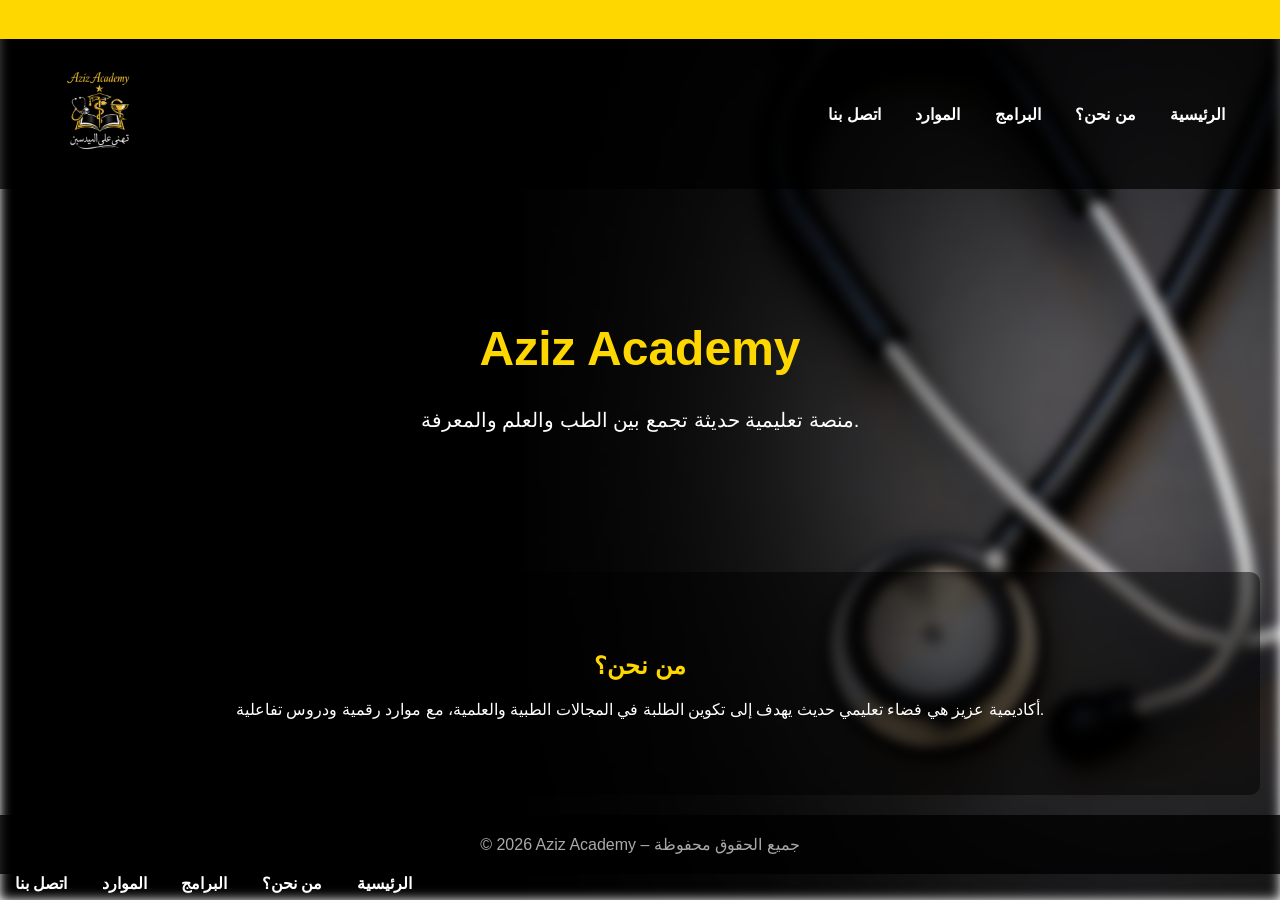
==== index.html @ 8900cdd0 "Update index.html" ====
<!DOCTYPE html>
<html lang="ar">
<head>
  <meta charset="UTF-8">
  <title>Aziz Academy</title>
  <style>
    body {
      margin: 0;
      font-family: 'Tahoma', sans-serif;
      color: #fff;
      position: relative;
      overflow-x: hidden;
    }

    /* الخلفية بالصورة مع Blur */
    body::before {
      content: "";
      position: fixed;
      top: 0;
      left: 0;
      width: 100%;
      height: 100%;
      background: url('stethoscope.png') no-repeat center center fixed;
      background-size: cover;
      filter: blur(6px);
      z-index: -1;
    }

    /* شريط متحرك */
    .marquee {
      background-color: gold;
      color: black;
      font-weight: bold;
      padding: 10px 0;
      overflow: hidden;
      white-space: nowrap;
    }
    .marquee span {
      display: inline-block;
      padding-left: 100%;
      animation: scroll 15s linear infinite;
    }
    @keyframes scroll {
      0% { transform: translateX(0); }
      100% { transform: translateX(-100%); }
    }

    header {
      background-color: rgba(0,0,0,0.7);
      display: flex;
      align-items: center;
      justify-content: space-between;
      padding: 15px 40px;
    }
    header img {
      width: 120px;
      height: auto;
    }
    nav a {
      color: white;
      margin: 0 15px;
      text-decoration: none;
      font-weight: bold;
    }
    nav a:hover {
      color: gold;
    }

    .hero {
      text-align: center;
      padding: 100px 20px;
    }
    .hero h1 {
      font-size: 48px;
      color: gold;
    }
    .hero p {
      font-size: 20px;
    }

    .section {
      padding: 60px 20px;
      text-align: center;
      background-color: rgba(0,0,0,0.5);
      margin: 20px;
      border-radius: 10px;
    }
    .section h2 {
      color: gold;
      margin-bottom: 20px;
    }

    footer {
      background-color: rgba(0,0,0,0.8);
      color: #aaa;
      text-align: center;
      padding: 20px;
    }
  </style>
</head>
<body>
  <!-- شريط متحرك -->
  <div class="marquee">
    <span>Aziz Academy — تهنى على الميدسين — Science Experimental</span>
  </div>

  <!-- Header -->
  <header>
    <img src="Image2.png" alt="Aziz Academy Logo">
    <nav>
      <a href="#">الرئيسية</a>
      <a href="#">من نحن؟</a>
      <a href="#">البرامج</a>
      <a href="#">الموارد</a>
      <a href="#">اتصل بنا</a>
    </nav>
  </header>

  <!-- Hero -->
  <div class="hero">
    <h1>Aziz Academy</h1>
    <p>منصة تعليمية حديثة تجمع بين الطب والعلم والمعرفة.</p>
  </div>

  <!-- Section -->
  <div class="section">
    <h2>من نحن؟</h2>
    <p>أكاديمية عزيز هي فضاء تعليمي حديث يهدف إلى تكوين الطلبة في المجالات الطبية والعلمية، مع موارد رقمية ودروس تفاعلية.</p>
  </div>

  <!-- Footer -->
  <footer>
    © 2026 Aziz Academy – جميع الحقوق محفوظة
  </footer>
  <nav>
  <a href="index.html">الرئيسية</a>
  <a href="about.html">من نحن؟</a>
  <a href="programs.html">البرامج</a>
  <a href="resources.html">الموارد</a>
  <a href="contact.html">اتصل بنا</a>
</nav>

</body>
</html>
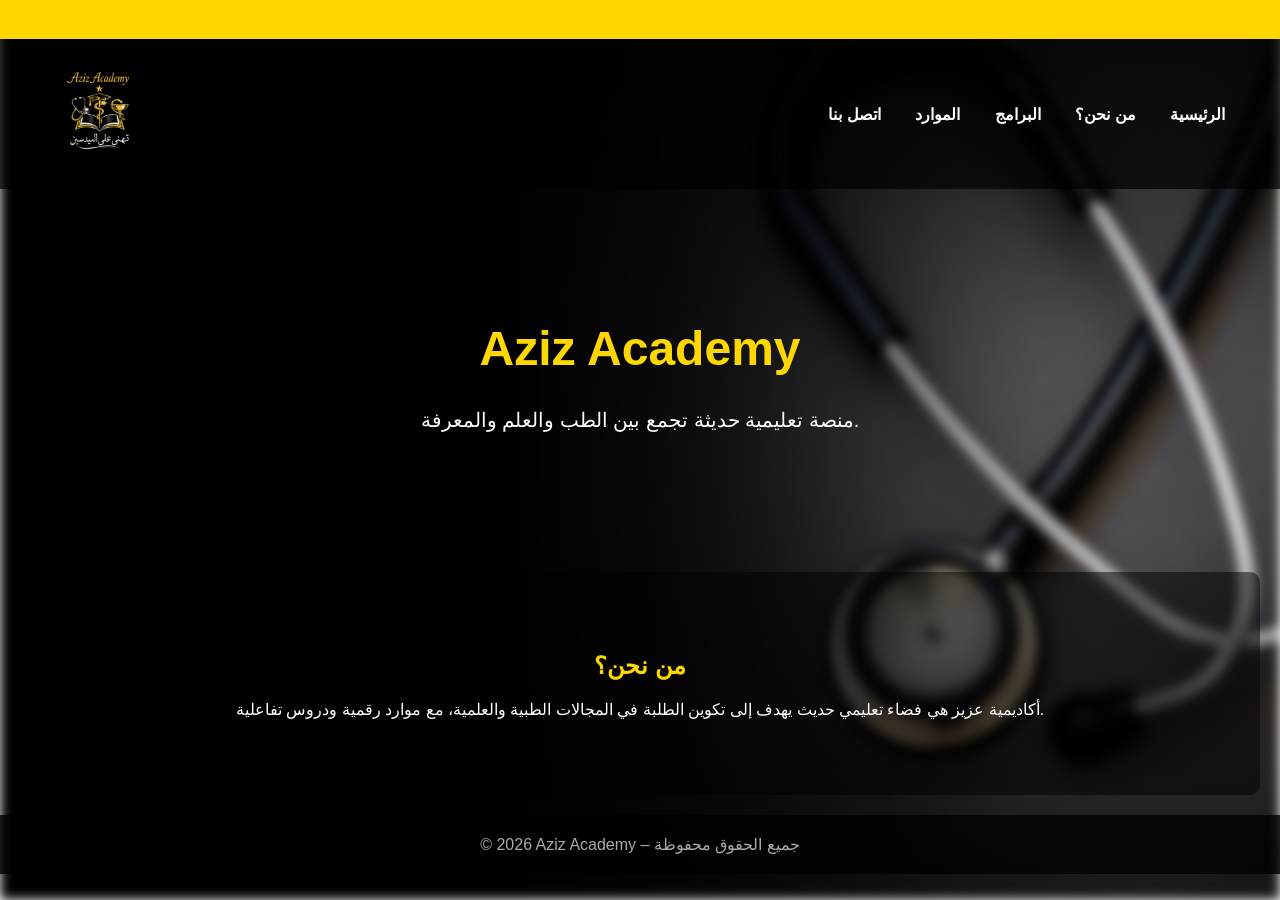
==== commit 7938e965: "Update index.html" ====
--- a/index.html
+++ b/index.html
@@ -108,11 +108,11 @@
   <header>
     <img src="Image2.png" alt="Aziz Academy Logo">
     <nav>
-      <a href="#">الرئيسية</a>
-      <a href="#">من نحن؟</a>
-      <a href="#">البرامج</a>
-      <a href="#">الموارد</a>
-      <a href="#">اتصل بنا</a>
+      <a href="index.html">الرئيسية</a>
+      <a href="about.html">من نحن؟</a>
+      <a href="programs.html">البرامج</a>
+      <a href="resources.html">الموارد</a>
+      <a href="contact.html">اتصل بنا</a>
     </nav>
   </header>
 
@@ -132,15 +132,5 @@
   <footer>
     © 2026 Aziz Academy – جميع الحقوق محفوظة
   </footer>
-  <nav>
-  <a href="index.html">الرئيسية</a>
-  <a href="about.html">من نحن؟</a>
-  <a href="programs.html">البرامج</a>
-  <a href="resources.html">الموارد</a>
-  <a href="contact.html">اتصل بنا</a>
-</nav>
-
 </body>
 </html>
-
-   
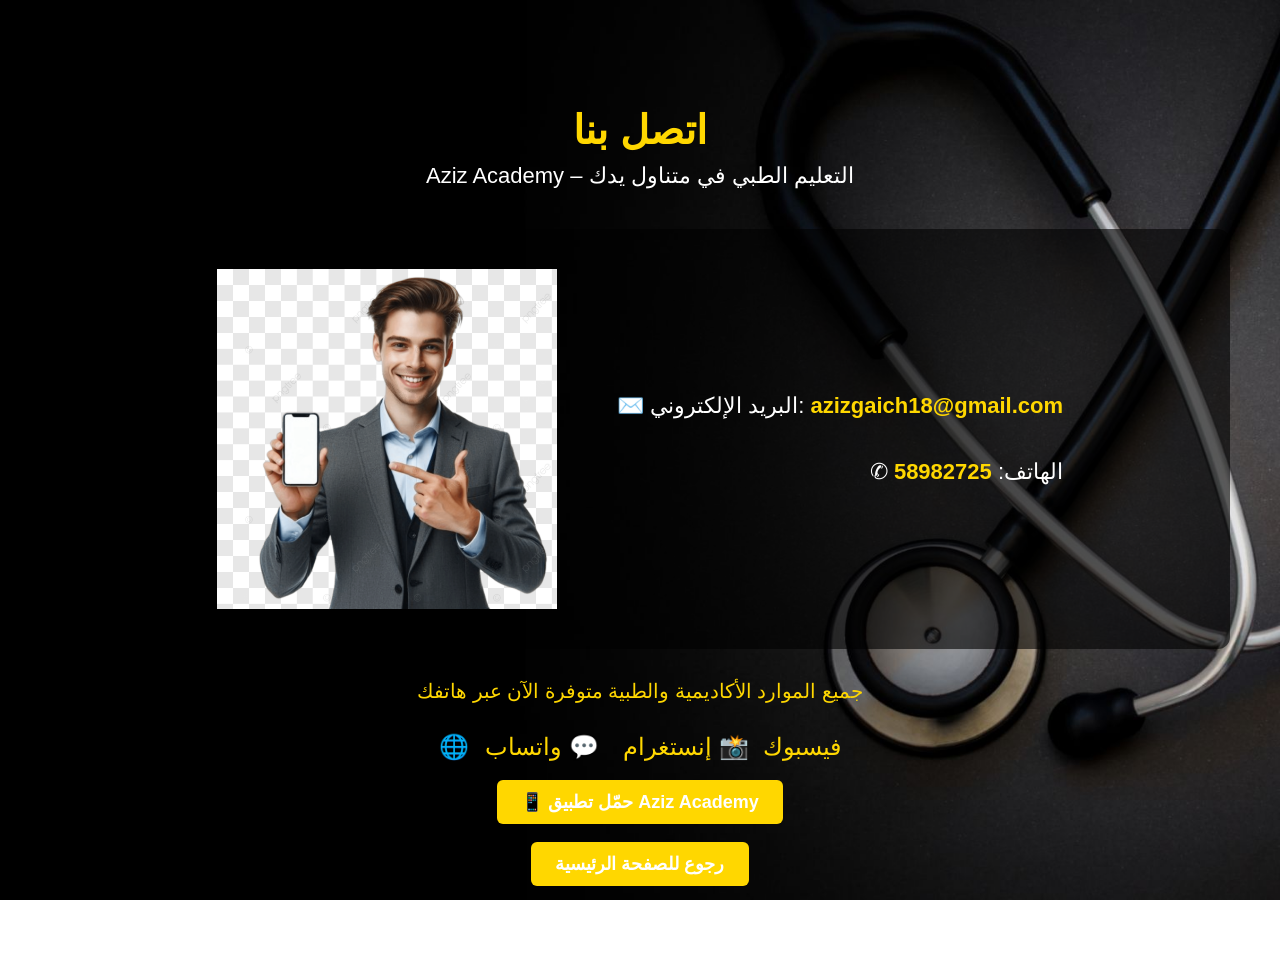
==== commit 48104337: "Update index.html" ====
--- a/index.html
+++ b/index.html
@@ -2,135 +2,133 @@
 <html lang="ar">
 <head>
   <meta charset="UTF-8">
-  <title>Aziz Academy</title>
+  <title>اتصل بنا - Aziz Academy</title>
   <style>
     body {
       margin: 0;
       font-family: 'Tahoma', sans-serif;
-      color: #fff;
-      position: relative;
-      overflow-x: hidden;
-    }
-
-    /* الخلفية بالصورة مع Blur */
-    body::before {
-      content: "";
-      position: fixed;
-      top: 0;
-      left: 0;
-      width: 100%;
-      height: 100%;
       background: url('stethoscope.png') no-repeat center center fixed;
       background-size: cover;
-      filter: blur(6px);
-      z-index: -1;
+      color: #fff;
+      padding: 80px 20px;
     }
-
-    /* شريط متحرك */
-    .marquee {
-      background-color: gold;
-      color: black;
-      font-weight: bold;
-      padding: 10px 0;
-      overflow: hidden;
-      white-space: nowrap;
+    h1 {
+      color: gold;
+      text-align: center;
+      margin-bottom: 10px;
+      font-size: 40px;
     }
-    .marquee span {
-      display: inline-block;
-      padding-left: 100%;
-      animation: scroll 15s linear infinite;
+    .slogan {
+      text-align: center;
+      font-size: 22px;
+      color: #fff;
+      margin-bottom: 40px;
     }
-    @keyframes scroll {
-      0% { transform: translateX(0); }
-      100% { transform: translateX(-100%); }
-    }
-
-    header {
-      background-color: rgba(0,0,0,0.7);
+    .contact-container {
       display: flex;
       align-items: center;
-      justify-content: space-between;
-      padding: 15px 40px;
+      justify-content: center;
+      gap: 60px;
+      background-color: rgba(0,0,0,0.6);
+      padding: 40px;
+      border-radius: 12px;
+      max-width: 1100px;
+      margin: auto;
     }
-    header img {
-      width: 120px;
-      height: auto;
+    .info {
+      font-size: 22px;
+      line-height: 2;
+      text-align: right;
     }
-    nav a {
-      color: white;
-      margin: 0 15px;
+    .info a {
+      color: gold;
       text-decoration: none;
       font-weight: bold;
     }
-    nav a:hover {
+    .contact-container img {
+      width: 340px;
+      background: none; /* بدون خلفية */
+    }
+    .highlight {
+      text-align: center;
+      margin-top: 30px;
+      font-size: 20px;
       color: gold;
     }
-
-    .hero {
+    .social {
       text-align: center;
-      padding: 100px 20px;
+      margin-top: 30px;
     }
-    .hero h1 {
-      font-size: 48px;
+    .social a {
+      margin: 0 10px;
+      text-decoration: none;
+      font-size: 24px;
       color: gold;
     }
-    .hero p {
-      font-size: 20px;
+    .download {
+      text-align: center;
+      margin-top: 30px;
     }
-
-    .section {
-      padding: 60px 20px;
+    .download a {
+      color: white;
+      background-color: gold;
+      padding: 12px 24px;
+      text-decoration: none;
+      font-weight: bold;
+      border-radius: 6px;
+      font-size: 18px;
+    }
+    .back {
+      margin-top: 40px;
       text-align: center;
-      background-color: rgba(0,0,0,0.5);
-      margin: 20px;
-      border-radius: 10px;
     }
-    .section h2 {
-      color: gold;
-      margin-bottom: 20px;
-    }
-
-    footer {
-      background-color: rgba(0,0,0,0.8);
-      color: #aaa;
-      text-align: center;
-      padding: 20px;
+    .back a {
+      color: white;
+      background-color: gold;
+      padding: 12px 24px;
+      text-decoration: none;
+      font-weight: bold;
+      border-radius: 6px;
+      font-size: 18px;
     }
   </style>
 </head>
 <body>
-  <!-- شريط متحرك -->
-  <div class="marquee">
-    <span>Aziz Academy — تهنى على الميدسين — Science Experimental</span>
+  <h1>اتصل بنا</h1>
+  <div class="slogan">Aziz Academy – التعليم الطبي في متناول يدك</div>
+
+  <div class="contact-container">
+    <!-- صورة الشخص بالهاتف شفافة -->
+    <img src="Image3.png" alt="شخص يحمل هاتف فيه شعار Aziz Academy">
+
+    <div class="info">
+      <p>✉️ البريد الإلكتروني: 
+        <a href="mailto:azizgaich18@gmail.com">azizgaich18@gmail.com</a>
+      </p>
+      <p>✆ الهاتف: 
+        <a href="tel:58982725">58982725</a>
+      </p>
+    </div>
   </div>
 
-  <!-- Header -->
-  <header>
-    <img src="Image2.png" alt="Aziz Academy Logo">
-    <nav>
-      <a href="index.html">الرئيسية</a>
-      <a href="about.html">من نحن؟</a>
-      <a href="programs.html">البرامج</a>
-      <a href="resources.html">الموارد</a>
-      <a href="contact.html">اتصل بنا</a>
-    </nav>
-  </header>
-
-  <!-- Hero -->
-  <div class="hero">
-    <h1>Aziz Academy</h1>
-    <p>منصة تعليمية حديثة تجمع بين الطب والعلم والمعرفة.</p>
+  <div class="highlight">
+    جميع الموارد الأكاديمية والطبية متوفرة الآن عبر هاتفك
   </div>
 
-  <!-- Section -->
-  <div class="section">
-    <h2>من نحن؟</h2>
-    <p>أكاديمية عزيز هي فضاء تعليمي حديث يهدف إلى تكوين الطلبة في المجالات الطبية والعلمية، مع موارد رقمية ودروس تفاعلية.</p>
+  <!-- قسم شبكات التواصل الاجتماعي -->
+  <div class="social">
+    <a href="https://facebook.com" target="_blank">🌐 فيسبوك</a>
+    <a href="https://instagram.com" target="_blank">📸 إنستغرام</a>
+    <a href="https://wa.me/58982725" target="_blank">💬 واتساب</a>
   </div>
 
-  <!-- Footer -->
-  <footer>
-    © 2026 Aziz Academy – جميع الحقوق محفوظة
-  </footer>
+  <!-- زر تحميل التطبيق -->
+  <div class="download">
+    <a href="app-download.html">📱 حمّل تطبيق Aziz Academy</a>
+  </div>
+
+  <div class="back">
+    <a href="index.html">رجوع للصفحة الرئيسية</a>
+  </div>
 </body>
 </html>
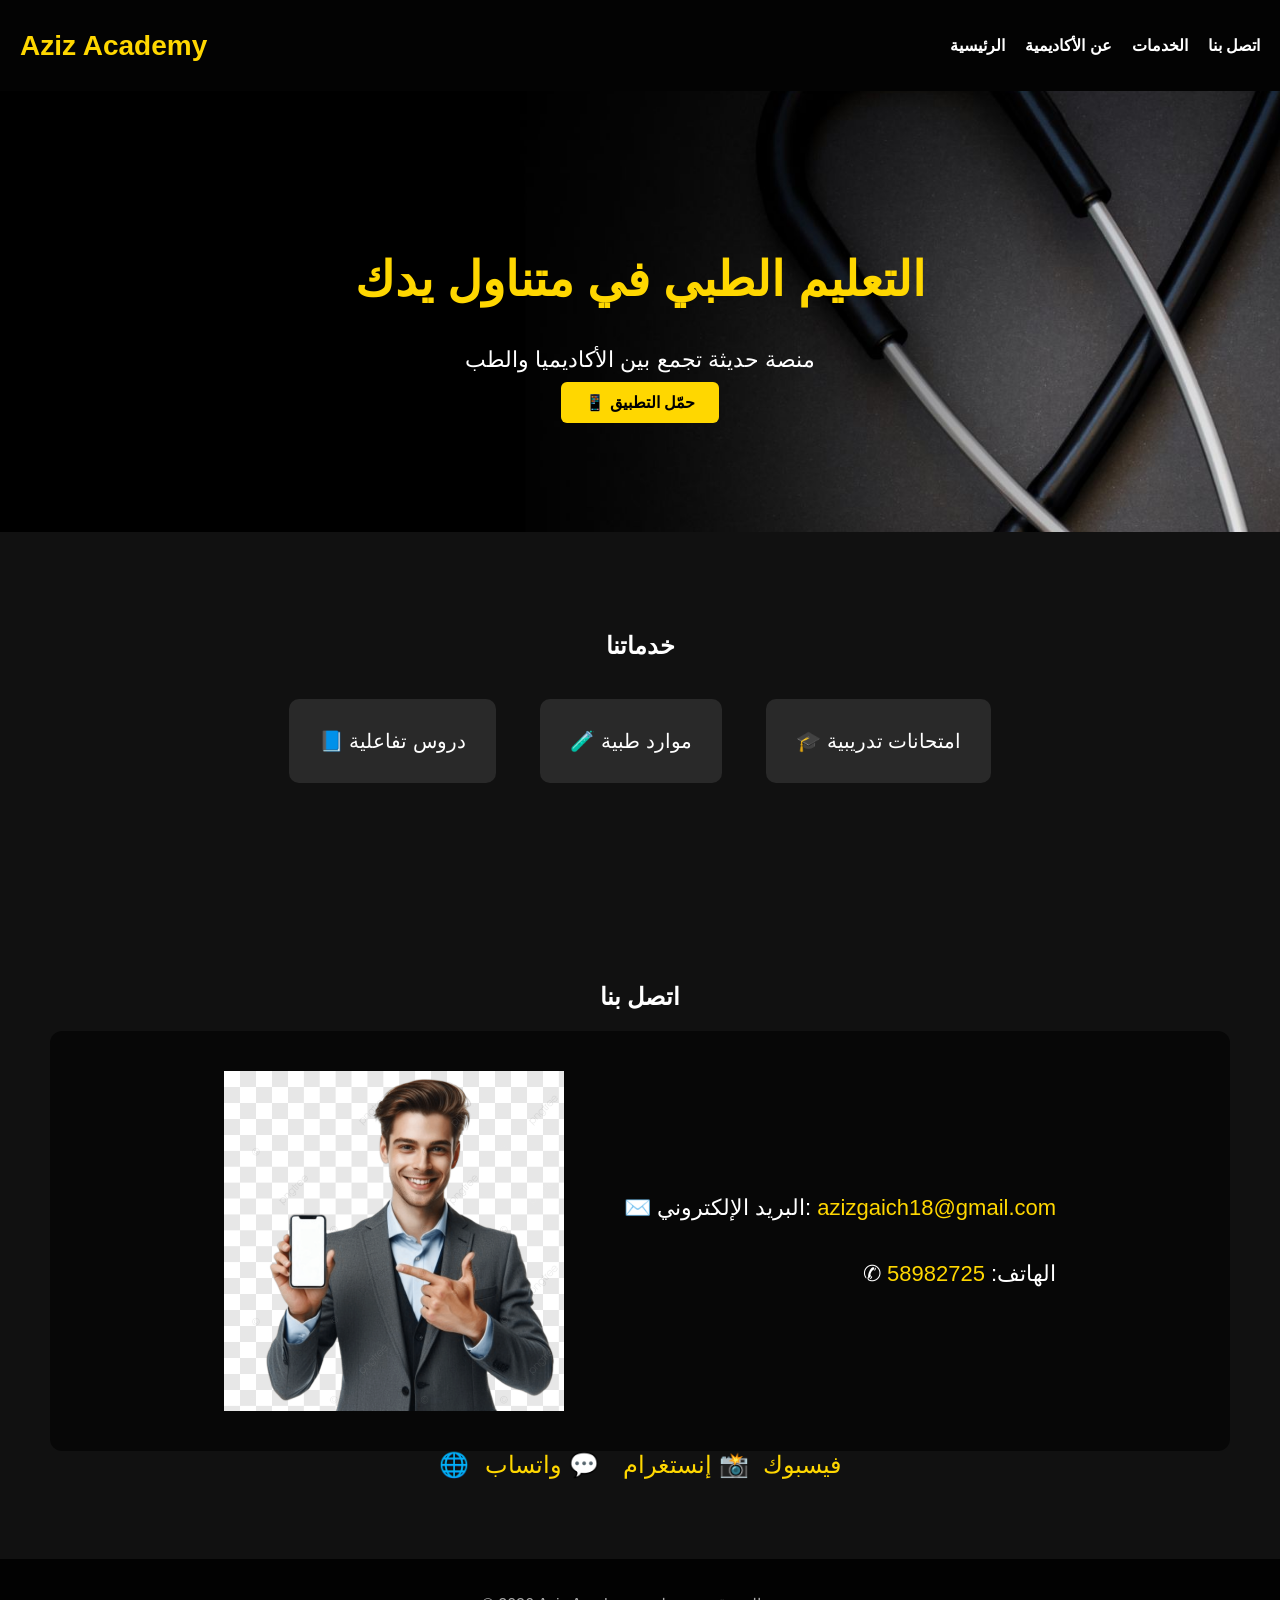
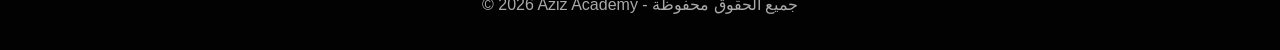
==== commit 133232ee: "Update index.html" ====
--- a/index.html
+++ b/index.html
@@ -2,27 +2,87 @@
 <html lang="ar">
 <head>
   <meta charset="UTF-8">
-  <title>اتصل بنا - Aziz Academy</title>
+  <title>Aziz Academy</title>
   <style>
     body {
       margin: 0;
       font-family: 'Tahoma', sans-serif;
+      background: #111;
+      color: #fff;
+    }
+    header {
+      background: rgba(0,0,0,0.8);
+      padding: 20px;
+      display: flex;
+      justify-content: space-between;
+      align-items: center;
+    }
+    header .logo {
+      color: gold;
+      font-size: 28px;
+      font-weight: bold;
+    }
+    nav ul {
+      list-style: none;
+      display: flex;
+      gap: 20px;
+    }
+    nav a {
+      color: white;
+      text-decoration: none;
+      font-weight: bold;
+    }
+    nav a:hover {
+      color: gold;
+    }
+    .hero {
       background: url('stethoscope.png') no-repeat center center fixed;
       background-size: cover;
-      color: #fff;
+      text-align: center;
+      padding: 120px 20px;
+    }
+    .hero h1 {
+      font-size: 48px;
+      color: gold;
+      animation: fadeIn 2s ease-in-out;
+    }
+    .hero p {
+      font-size: 22px;
+      margin: 20px 0;
+    }
+    .btn {
+      background: gold;
+      color: black;
+      padding: 12px 24px;
+      border-radius: 6px;
+      text-decoration: none;
+      font-weight: bold;
+      transition: 0.3s;
+    }
+    .btn:hover {
+      background: white;
+      color: gold;
+    }
+    @keyframes fadeIn {
+      from {opacity: 0;}
+      to {opacity: 1;}
+    }
+    section {
       padding: 80px 20px;
+      text-align: center;
     }
-    h1 {
-      color: gold;
-      text-align: center;
-      margin-bottom: 10px;
-      font-size: 40px;
+    .services .service-box {
+      display: inline-block;
+      background: rgba(255,255,255,0.1);
+      margin: 20px;
+      padding: 30px;
+      border-radius: 10px;
+      font-size: 20px;
+      transition: transform 0.3s;
     }
-    .slogan {
-      text-align: center;
-      font-size: 22px;
-      color: #fff;
-      margin-bottom: 40px;
+    .services .service-box:hover {
+      transform: scale(1.1);
+      background: rgba(255,215,0,0.2);
     }
     .contact-container {
       display: flex;
@@ -35,6 +95,10 @@
       max-width: 1100px;
       margin: auto;
     }
+    .contact-container img {
+      width: 340px;
+      background: none;
+    }
     .info {
       font-size: 22px;
       line-height: 2;
@@ -43,21 +107,6 @@
     .info a {
       color: gold;
       text-decoration: none;
-      font-weight: bold;
-    }
-    .contact-container img {
-      width: 340px;
-      background: none; /* بدون خلفية */
-    }
-    .highlight {
-      text-align: center;
-      margin-top: 30px;
-      font-size: 20px;
-      color: gold;
-    }
-    .social {
-      text-align: center;
-      margin-top: 30px;
     }
     .social a {
       margin: 0 10px;
@@ -65,70 +114,63 @@
       font-size: 24px;
       color: gold;
     }
-    .download {
+    footer {
+      background: rgba(0,0,0,0.9);
+      padding: 20px;
       text-align: center;
-      margin-top: 30px;
-    }
-    .download a {
-      color: white;
-      background-color: gold;
-      padding: 12px 24px;
-      text-decoration: none;
-      font-weight: bold;
-      border-radius: 6px;
-      font-size: 18px;
-    }
-    .back {
-      margin-top: 40px;
-      text-align: center;
-    }
-    .back a {
-      color: white;
-      background-color: gold;
-      padding: 12px 24px;
-      text-decoration: none;
-      font-weight: bold;
-      border-radius: 6px;
-      font-size: 18px;
+      color: #aaa;
     }
   </style>
 </head>
 <body>
-  <h1>اتصل بنا</h1>
-  <div class="slogan">Aziz Academy – التعليم الطبي في متناول يدك</div>
+  <!-- الهيدر -->
+  <header>
+    <div class="logo">Aziz Academy</div>
+    <nav>
+      <ul>
+        <li><a href="index.html">الرئيسية</a></li>
+        <li><a href="about.html">عن الأكاديمية</a></li>
+        <li><a href="services.html">الخدمات</a></li>
+        <li><a href="contact.html">اتصل بنا</a></li>
+      </ul>
+    </nav>
+  </header>
 
-  <div class="contact-container">
-    <!-- صورة الشخص بالهاتف شفافة -->
-    <img src="Image3.png" alt="شخص يحمل هاتف فيه شعار Aziz Academy">
+  <!-- البانر -->
+  <section class="hero">
+    <h1>التعليم الطبي في متناول يدك</h1>
+    <p>منصة حديثة تجمع بين الأكاديميا والطب</p>
+    <a href="app-download.html" class="btn">📱 حمّل التطبيق</a>
+  </section>
 
-    <div class="info">
-      <p>✉️ البريد الإلكتروني: 
-        <a href="mailto:azizgaich18@gmail.com">azizgaich18@gmail.com</a>
-      </p>
-      <p>✆ الهاتف: 
-        <a href="tel:58982725">58982725</a>
-      </p>
+  <!-- قسم الخدمات -->
+  <section class="services">
+    <h2>خدماتنا</h2>
+    <div class="service-box">📘 دروس تفاعلية</div>
+    <div class="service-box">🧪 موارد طبية</div>
+    <div class="service-box">🎓 امتحانات تدريبية</div>
+  </section>
+
+  <!-- قسم الاتصال -->
+  <section class="contact">
+    <h2>اتصل بنا</h2>
+    <div class="contact-container">
+      <img src="Image3.png" alt="شخص يحمل هاتف فيه شعار Aziz Academy">
+      <div class="info">
+        <p>✉️ البريد الإلكتروني: <a href="mailto:azizgaich18@gmail.com">azizgaich18@gmail.com</a></p>
+        <p>✆ الهاتف: <a href="tel:58982725">58982725</a></p>
+      </div>
     </div>
-  </div>
+    <div class="social">
+      <a href="https://facebook.com">🌐 فيسبوك</a>
+      <a href="https://instagram.com">📸 إنستغرام</a>
+      <a href="https://wa.me/58982725">💬 واتساب</a>
+    </div>
+  </section>
 
-  <div class="highlight">
-    جميع الموارد الأكاديمية والطبية متوفرة الآن عبر هاتفك
-  </div>
-
-  <!-- قسم شبكات التواصل الاجتماعي -->
-  <div class="social">
-    <a href="https://facebook.com" target="_blank">🌐 فيسبوك</a>
-    <a href="https://instagram.com" target="_blank">📸 إنستغرام</a>
-    <a href="https://wa.me/58982725" target="_blank">💬 واتساب</a>
-  </div>
-
-  <!-- زر تحميل التطبيق -->
-  <div class="download">
-    <a href="app-download.html">📱 حمّل تطبيق Aziz Academy</a>
-  </div>
-
-  <div class="back">
-    <a href="index.html">رجوع للصفحة الرئيسية</a>
-  </div>
+  <!-- الفوتر -->
+  <footer>
+    <p>© 2026 Aziz Academy - جميع الحقوق محفوظة</p>
+  </footer>
 </body>
 </html>
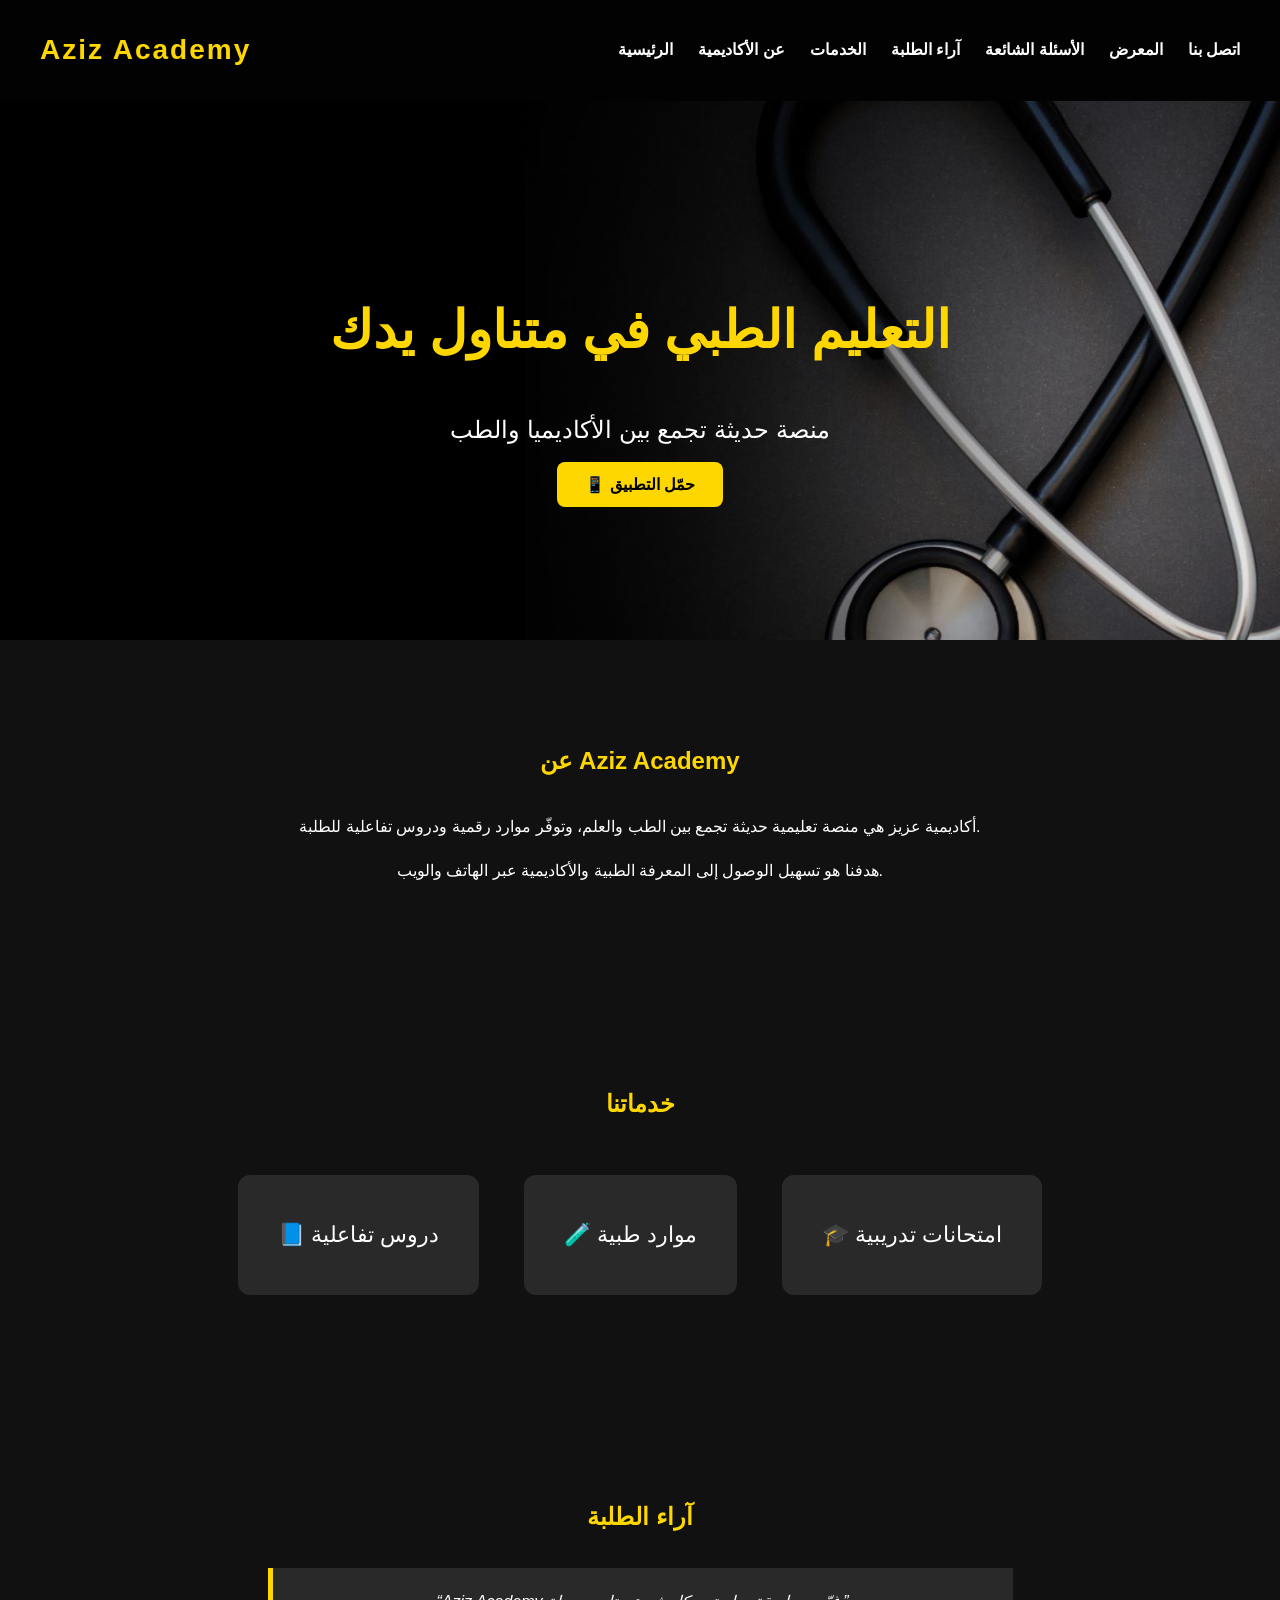
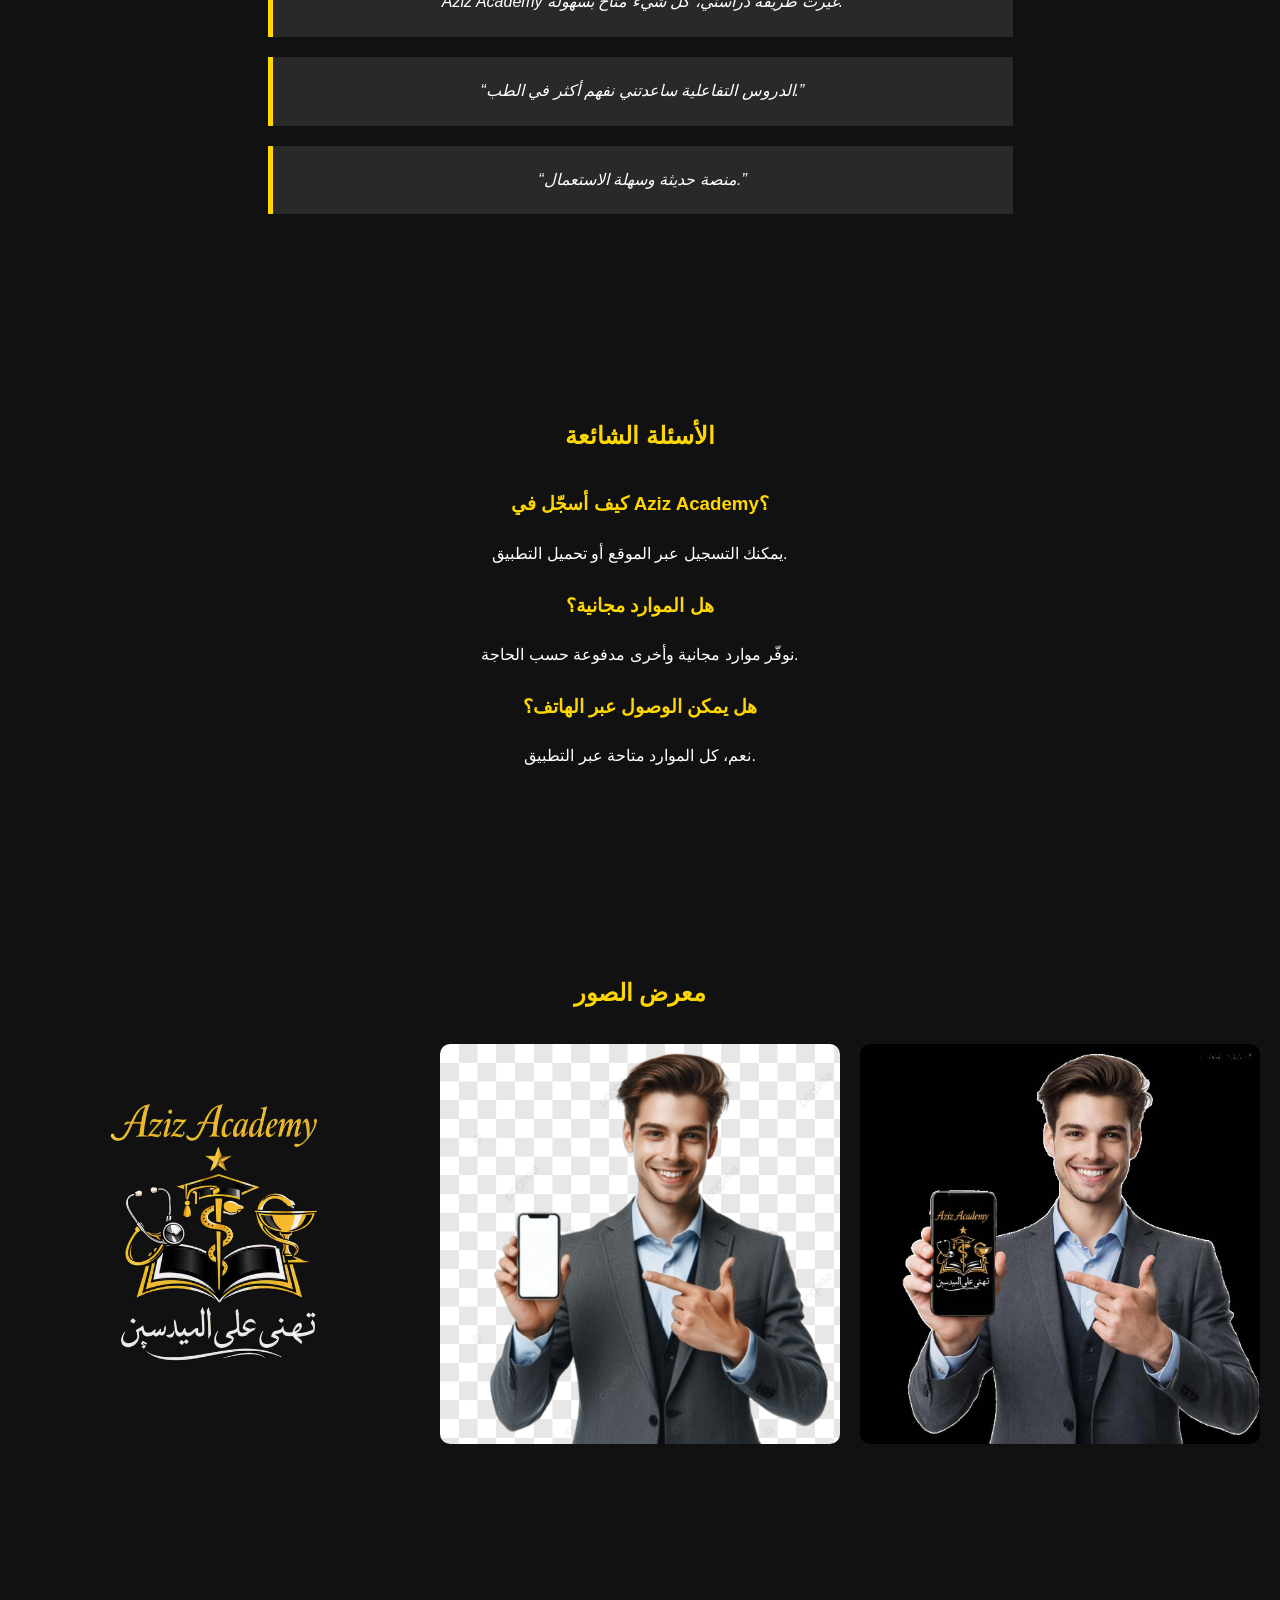
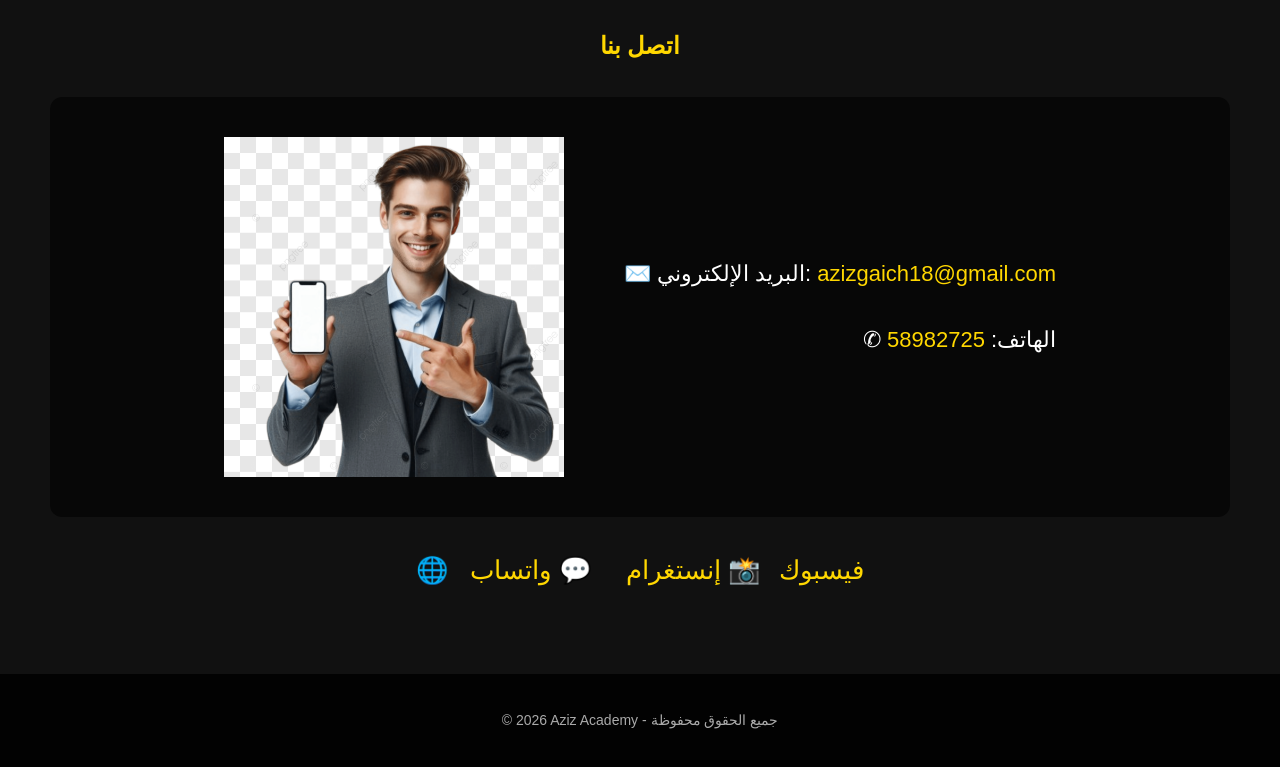
==== commit f1c0d038: "Update index.html" ====
--- a/index.html
+++ b/index.html
@@ -3,124 +3,7 @@
 <head>
   <meta charset="UTF-8">
   <title>Aziz Academy</title>
-  <style>
-    body {
-      margin: 0;
-      font-family: 'Tahoma', sans-serif;
-      background: #111;
-      color: #fff;
-    }
-    header {
-      background: rgba(0,0,0,0.8);
-      padding: 20px;
-      display: flex;
-      justify-content: space-between;
-      align-items: center;
-    }
-    header .logo {
-      color: gold;
-      font-size: 28px;
-      font-weight: bold;
-    }
-    nav ul {
-      list-style: none;
-      display: flex;
-      gap: 20px;
-    }
-    nav a {
-      color: white;
-      text-decoration: none;
-      font-weight: bold;
-    }
-    nav a:hover {
-      color: gold;
-    }
-    .hero {
-      background: url('stethoscope.png') no-repeat center center fixed;
-      background-size: cover;
-      text-align: center;
-      padding: 120px 20px;
-    }
-    .hero h1 {
-      font-size: 48px;
-      color: gold;
-      animation: fadeIn 2s ease-in-out;
-    }
-    .hero p {
-      font-size: 22px;
-      margin: 20px 0;
-    }
-    .btn {
-      background: gold;
-      color: black;
-      padding: 12px 24px;
-      border-radius: 6px;
-      text-decoration: none;
-      font-weight: bold;
-      transition: 0.3s;
-    }
-    .btn:hover {
-      background: white;
-      color: gold;
-    }
-    @keyframes fadeIn {
-      from {opacity: 0;}
-      to {opacity: 1;}
-    }
-    section {
-      padding: 80px 20px;
-      text-align: center;
-    }
-    .services .service-box {
-      display: inline-block;
-      background: rgba(255,255,255,0.1);
-      margin: 20px;
-      padding: 30px;
-      border-radius: 10px;
-      font-size: 20px;
-      transition: transform 0.3s;
-    }
-    .services .service-box:hover {
-      transform: scale(1.1);
-      background: rgba(255,215,0,0.2);
-    }
-    .contact-container {
-      display: flex;
-      align-items: center;
-      justify-content: center;
-      gap: 60px;
-      background-color: rgba(0,0,0,0.6);
-      padding: 40px;
-      border-radius: 12px;
-      max-width: 1100px;
-      margin: auto;
-    }
-    .contact-container img {
-      width: 340px;
-      background: none;
-    }
-    .info {
-      font-size: 22px;
-      line-height: 2;
-      text-align: right;
-    }
-    .info a {
-      color: gold;
-      text-decoration: none;
-    }
-    .social a {
-      margin: 0 10px;
-      text-decoration: none;
-      font-size: 24px;
-      color: gold;
-    }
-    footer {
-      background: rgba(0,0,0,0.9);
-      padding: 20px;
-      text-align: center;
-      color: #aaa;
-    }
-  </style>
+  <link rel="stylesheet" href="style.css">
 </head>
 <body>
   <!-- الهيدر -->
@@ -128,32 +11,71 @@
     <div class="logo">Aziz Academy</div>
     <nav>
       <ul>
-        <li><a href="index.html">الرئيسية</a></li>
-        <li><a href="about.html">عن الأكاديمية</a></li>
-        <li><a href="services.html">الخدمات</a></li>
-        <li><a href="contact.html">اتصل بنا</a></li>
+        <li><a href="#hero">الرئيسية</a></li>
+        <li><a href="#about">عن الأكاديمية</a></li>
+        <li><a href="#services">الخدمات</a></li>
+        <li><a href="#testimonials">آراء الطلبة</a></li>
+        <li><a href="#faq">الأسئلة الشائعة</a></li>
+        <li><a href="#gallery">المعرض</a></li>
+        <li><a href="#contact">اتصل بنا</a></li>
       </ul>
     </nav>
   </header>
 
   <!-- البانر -->
-  <section class="hero">
+  <section id="hero" class="hero">
     <h1>التعليم الطبي في متناول يدك</h1>
     <p>منصة حديثة تجمع بين الأكاديميا والطب</p>
     <a href="app-download.html" class="btn">📱 حمّل التطبيق</a>
   </section>
 
-  <!-- قسم الخدمات -->
-  <section class="services">
-    <h2>خدماتنا</h2>
+  <!-- التعريف -->
+  <section id="about" class="about">
+    <h1>عن Aziz Academy</h1>
+    <p>أكاديمية عزيز هي منصة تعليمية حديثة تجمع بين الطب والعلم، وتوفّر موارد رقمية ودروس تفاعلية للطلبة.</p>
+    <p>هدفنا هو تسهيل الوصول إلى المعرفة الطبية والأكاديمية عبر الهاتف والويب.</p>
+  </section>
+
+  <!-- الخدمات -->
+  <section id="services" class="services">
+    <h1>خدماتنا</h1>
     <div class="service-box">📘 دروس تفاعلية</div>
     <div class="service-box">🧪 موارد طبية</div>
     <div class="service-box">🎓 امتحانات تدريبية</div>
   </section>
 
-  <!-- قسم الاتصال -->
-  <section class="contact">
-    <h2>اتصل بنا</h2>
+  <!-- آراء الطلبة -->
+  <section id="testimonials" class="testimonials">
+    <h1>آراء الطلبة</h1>
+    <blockquote>“Aziz Academy غيّرت طريقة دراستي، كل شيء متاح بسهولة.”</blockquote>
+    <blockquote>“الدروس التفاعلية ساعدتني نفهم أكثر في الطب.”</blockquote>
+    <blockquote>“منصة حديثة وسهلة الاستعمال.”</blockquote>
+  </section>
+
+  <!-- الأسئلة الشائعة -->
+  <section id="faq" class="faq">
+    <h1>الأسئلة الشائعة</h1>
+    <h3>كيف أسجّل في Aziz Academy؟</h3>
+    <p>يمكنك التسجيل عبر الموقع أو تحميل التطبيق.</p>
+    <h3>هل الموارد مجانية؟</h3>
+    <p>نوفّر موارد مجانية وأخرى مدفوعة حسب الحاجة.</p>
+    <h3>هل يمكن الوصول عبر الهاتف؟</h3>
+    <p>نعم، كل الموارد متاحة عبر التطبيق.</p>
+  </section>
+
+  <!-- المعرض -->
+  <section id="gallery" class="gallery">
+    <h1>معرض الصور</h1>
+    <div class="gallery-grid">
+      <img src="Image2.png" alt="درس طبي">
+      <img src="Image3.png" alt="محاضرة أكاديمية">
+      <img src="Image3.jpg" alt="طلبة يدرسون">
+    </div>
+  </section>
+
+  <!-- الاتصال -->
+  <section id="contact" class="contact">
+    <h1>اتصل بنا</h1>
     <div class="contact-container">
       <img src="Image3.png" alt="شخص يحمل هاتف فيه شعار Aziz Academy">
       <div class="info">
--- a/style.css
+++ b/style.css
@@ -0,0 +1,188 @@
+/* إعدادات عامة */
+body {
+  margin: 0;
+  font-family: 'Tahoma', sans-serif;
+  background-color: #111;
+  color: #fff;
+  line-height: 1.8;
+}
+
+/* الهيدر */
+header {
+  background: rgba(0,0,0,0.85);
+  padding: 20px 40px;
+  display: flex;
+  justify-content: space-between;
+  align-items: center;
+  position: sticky;
+  top: 0;
+  z-index: 1000;
+}
+header .logo {
+  color: gold;
+  font-size: 28px;
+  font-weight: bold;
+  letter-spacing: 2px;
+}
+nav ul {
+  list-style: none;
+  display: flex;
+  gap: 25px;
+}
+nav a {
+  color: white;
+  text-decoration: none;
+  font-weight: bold;
+  transition: 0.3s;
+}
+nav a:hover {
+  color: gold;
+  text-shadow: 0 0 10px gold;
+}
+
+/* البانر */
+.hero {
+  background: url('stethoscope.png') no-repeat center center fixed;
+  background-size: cover;
+  text-align: center;
+  padding: 140px 20px;
+}
+.hero h1 {
+  font-size: 52px;
+  color: gold;
+  animation: fadeIn 2s ease-in-out;
+}
+.hero p {
+  font-size: 24px;
+  margin: 20px 0;
+}
+.btn {
+  background: gold;
+  color: black;
+  padding: 14px 28px;
+  border-radius: 8px;
+  text-decoration: none;
+  font-weight: bold;
+  transition: 0.3s;
+}
+.btn:hover {
+  background: white;
+  color: gold;
+  transform: scale(1.05);
+}
+
+/* أقسام عامة */
+section {
+  padding: 80px 20px;
+  text-align: center;
+}
+section h1, section h2 {
+  color: gold;
+  margin-bottom: 30px;
+}
+
+/* الخدمات */
+.services .service-box {
+  display: inline-block;
+  background: rgba(255,255,255,0.1);
+  margin: 20px;
+  padding: 40px;
+  border-radius: 12px;
+  font-size: 22px;
+  transition: transform 0.3s, background 0.3s;
+}
+.services .service-box:hover {
+  transform: translateY(-10px);
+  background: rgba(255,215,0,0.2);
+  box-shadow: 0 0 20px gold;
+}
+
+/* الشهادات */
+.testimonials blockquote {
+  background: rgba(255,255,255,0.1);
+  margin: 20px auto;
+  padding: 20px;
+  border-left: 5px solid gold;
+  max-width: 700px;
+  font-style: italic;
+}
+
+/* الأسئلة الشائعة */
+.faq h3 {
+  color: gold;
+  margin-top: 20px;
+}
+.faq p {
+  margin-bottom: 20px;
+}
+
+/* المعرض */
+.gallery-grid {
+  display: grid;
+  grid-template-columns: repeat(auto-fit, minmax(250px, 1fr));
+  gap: 20px;
+}
+.gallery-grid img {
+  width: 100%;
+  border-radius: 10px;
+  transition: transform 0.3s;
+}
+.gallery-grid img:hover {
+  transform: scale(1.05);
+  box-shadow: 0 0 15px gold;
+}
+
+/* الاتصال */
+.contact-container {
+  display: flex;
+  align-items: center;
+  justify-content: center;
+  gap: 60px;
+  background-color: rgba(0,0,0,0.6);
+  padding: 40px;
+  border-radius: 12px;
+  max-width: 1100px;
+  margin: auto;
+}
+.contact-container img {
+  width: 340px;
+  background: none;
+}
+.info {
+  font-size: 22px;
+  line-height: 2;
+  text-align: right;
+}
+.info a {
+  color: gold;
+  text-decoration: none;
+}
+.social {
+  margin-top: 30px;
+}
+.social a {
+  margin: 0 15px;
+  text-decoration: none;
+  font-size: 26px;
+  color: gold;
+  transition: 0.3s;
+}
+.social a:hover {
+  color: white;
+  text-shadow: 0 0 10px gold;
+}
+
+/* الفوتر */
+footer {
+  background: rgba(0,0,0,0.9);
+  padding: 20px;
+  text-align: center;
+  color: #aaa;
+  font-size: 14px;
+}
+
+/* أنيميشن */
+@keyframes fadeIn {
+  from {opacity: 0;}
+  to {opacity: 1;}
+}
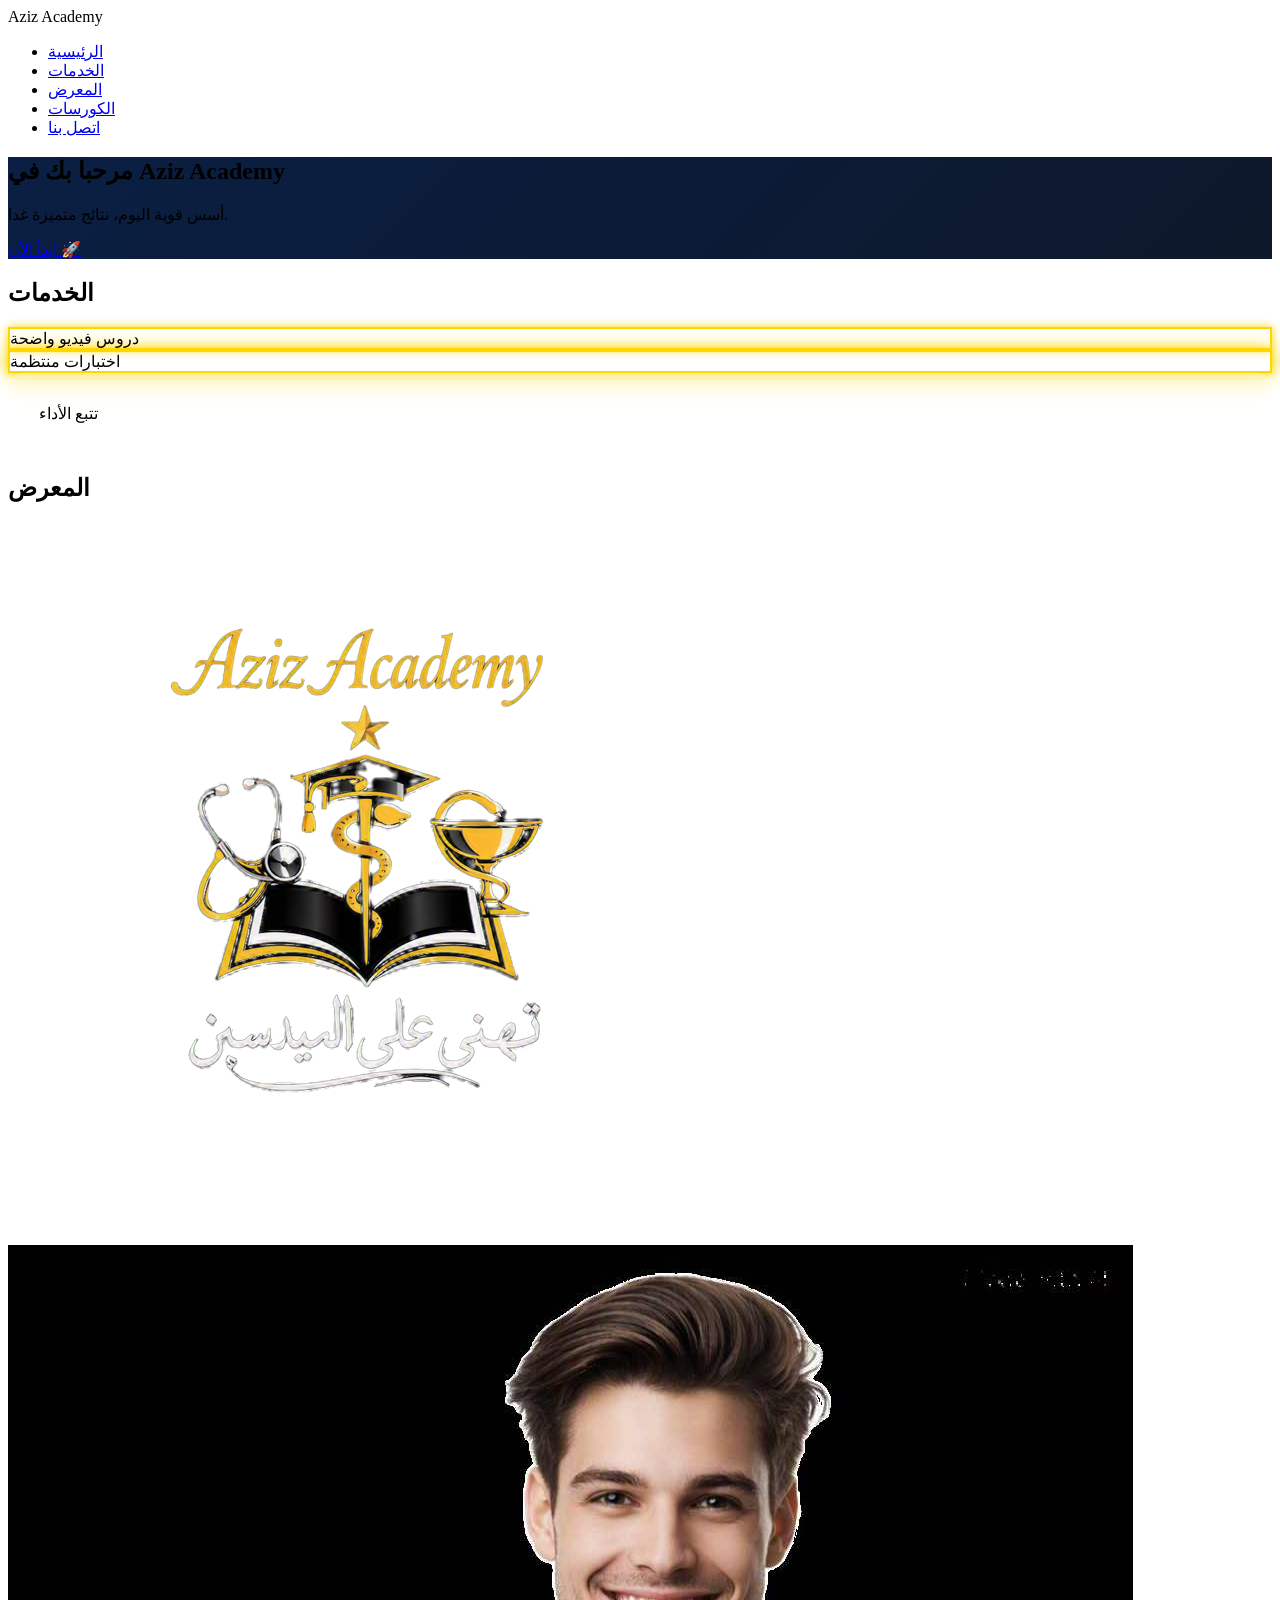
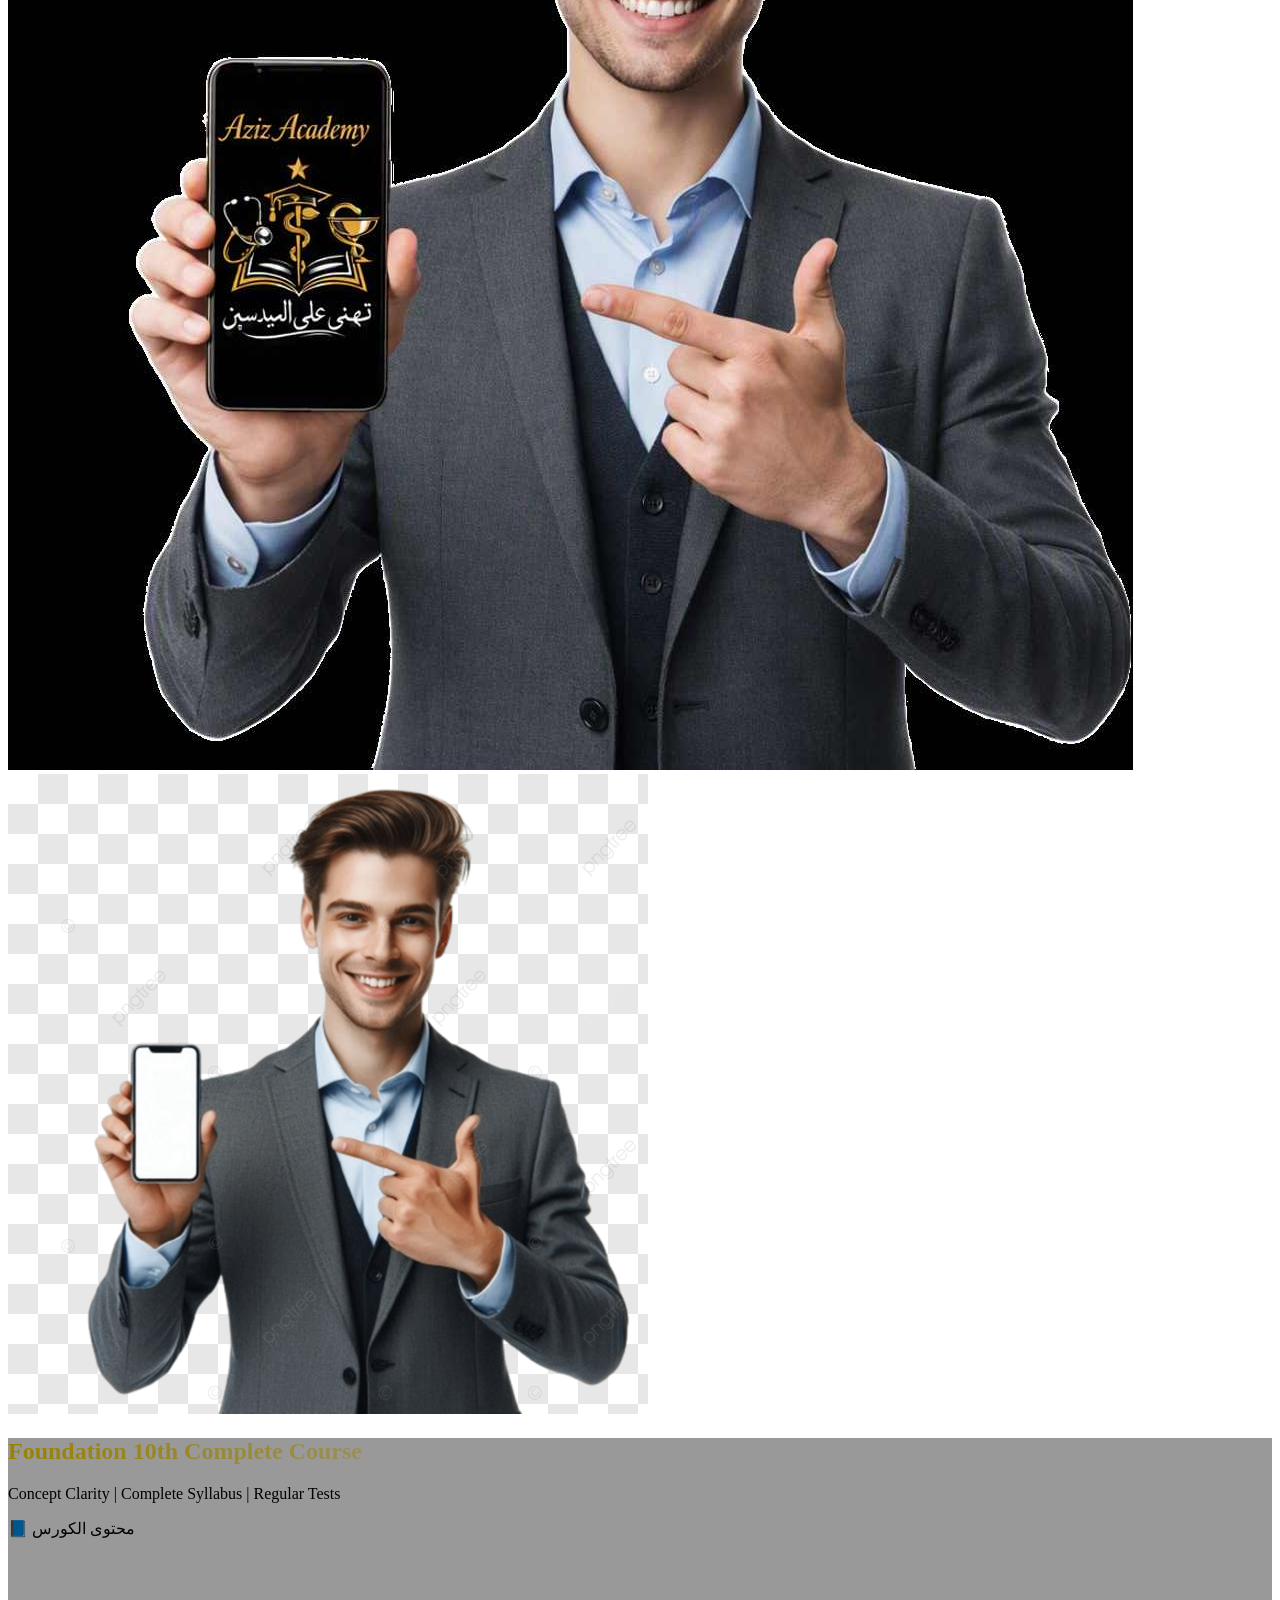
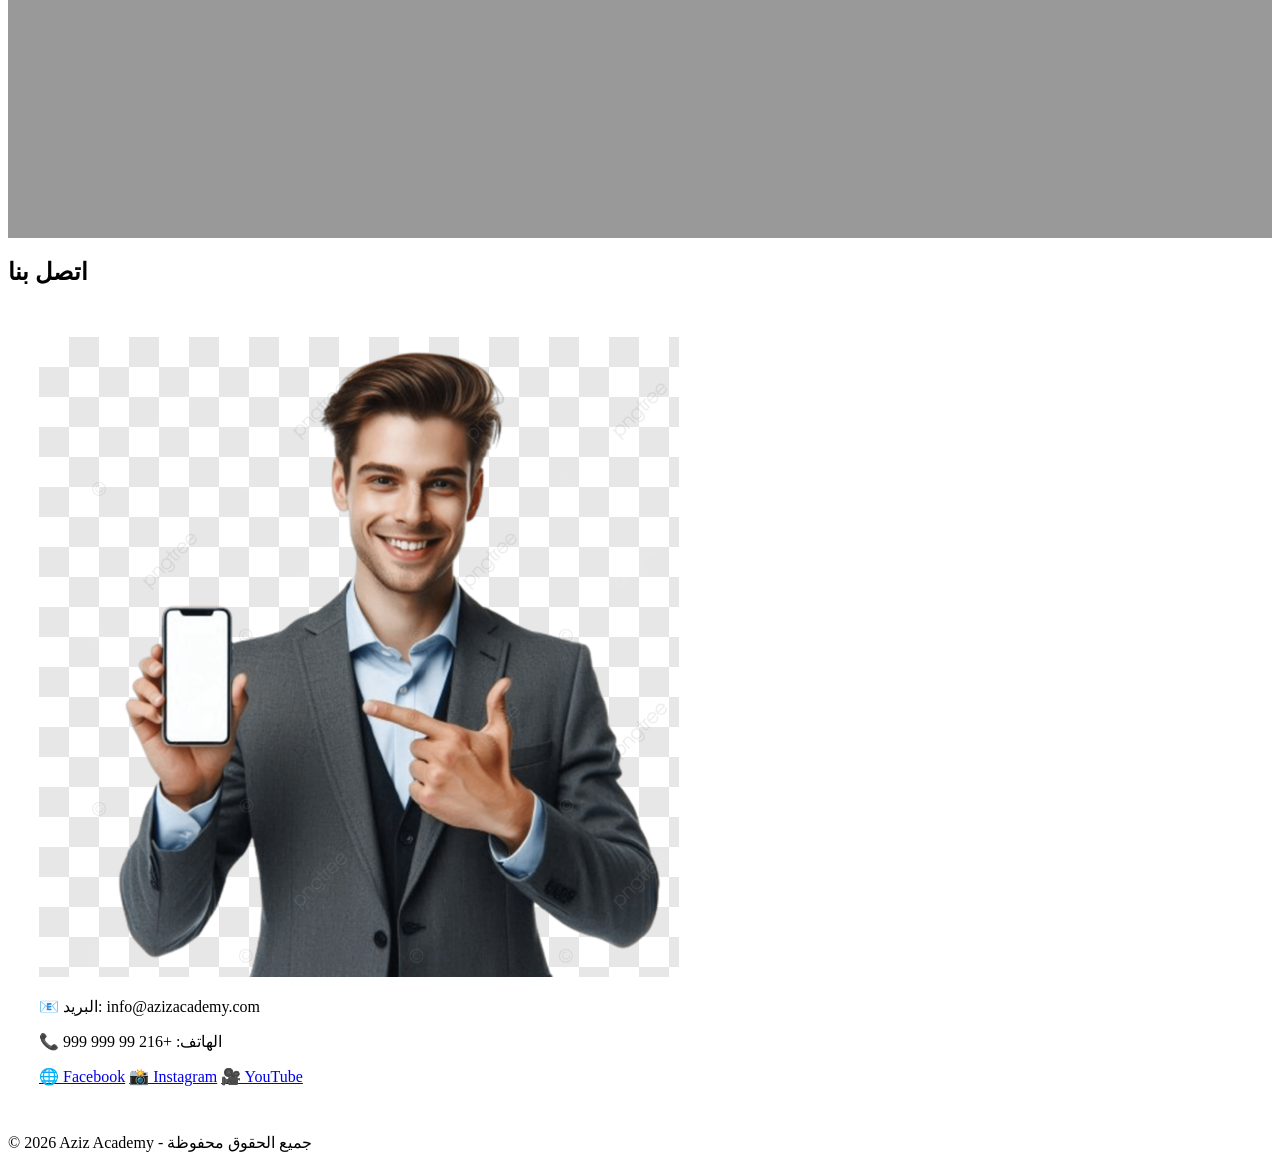
==== commit 29ea6661: "Update index.html" ====
--- a/index.html
+++ b/index.html
@@ -2,91 +2,82 @@
 <html lang="ar">
 <head>
   <meta charset="UTF-8">
+  <meta name="viewport" content="width=device-width, initial-scale=1.0">
   <title>Aziz Academy</title>
-  <link rel="stylesheet" href="style.css">
+  <!-- ربط ملفات التنسيقات -->
+  <link rel="stylesheet" href="style1.css">
+  <link rel="stylesheet" href="style2.css">
+  <link rel="stylesheet" href="style3.css">
+  <link rel="stylesheet" href="style4.css">
+  <link rel="stylesheet" href="style5.css">
 </head>
 <body>
+
   <!-- الهيدر -->
   <header>
     <div class="logo">Aziz Academy</div>
     <nav>
       <ul>
         <li><a href="#hero">الرئيسية</a></li>
-        <li><a href="#about">عن الأكاديمية</a></li>
         <li><a href="#services">الخدمات</a></li>
-        <li><a href="#testimonials">آراء الطلبة</a></li>
-        <li><a href="#faq">الأسئلة الشائعة</a></li>
         <li><a href="#gallery">المعرض</a></li>
+        <li><a href="#course">الكورسات</a></li>
         <li><a href="#contact">اتصل بنا</a></li>
-      </ul>
+    </ul>
     </nav>
   </header>
 
   <!-- البانر -->
-  <section id="hero" class="hero">
-    <h1>التعليم الطبي في متناول يدك</h1>
-    <p>منصة حديثة تجمع بين الأكاديميا والطب</p>
-    <a href="app-download.html" class="btn">📱 حمّل التطبيق</a>
-  </section>
-
-  <!-- التعريف -->
-  <section id="about" class="about">
-    <h1>عن Aziz Academy</h1>
-    <p>أكاديمية عزيز هي منصة تعليمية حديثة تجمع بين الطب والعلم، وتوفّر موارد رقمية ودروس تفاعلية للطلبة.</p>
-    <p>هدفنا هو تسهيل الوصول إلى المعرفة الطبية والأكاديمية عبر الهاتف والويب.</p>
+  <section id="hero" class="hero bg-gradient">
+    <h1 class="text-glow">مرحبا بك في Aziz Academy</h1>
+    <p class="fade-slide">أسس قوية اليوم، نتائج متميزة غدا.</p>
+    <a href="#course" class="btn btn-pulse">ابدأ الآن 🚀</a>
   </section>
 
   <!-- الخدمات -->
   <section id="services" class="services">
-    <h1>خدماتنا</h1>
-    <div class="service-box">📘 دروس تفاعلية</div>
-    <div class="service-box">🧪 موارد طبية</div>
-    <div class="service-box">🎓 امتحانات تدريبية</div>
-  </section>
-
-  <!-- آراء الطلبة -->
-  <section id="testimonials" class="testimonials">
-    <h1>آراء الطلبة</h1>
-    <blockquote>“Aziz Academy غيّرت طريقة دراستي، كل شيء متاح بسهولة.”</blockquote>
-    <blockquote>“الدروس التفاعلية ساعدتني نفهم أكثر في الطب.”</blockquote>
-    <blockquote>“منصة حديثة وسهلة الاستعمال.”</blockquote>
-  </section>
-
-  <!-- الأسئلة الشائعة -->
-  <section id="faq" class="faq">
-    <h1>الأسئلة الشائعة</h1>
-    <h3>كيف أسجّل في Aziz Academy؟</h3>
-    <p>يمكنك التسجيل عبر الموقع أو تحميل التطبيق.</p>
-    <h3>هل الموارد مجانية؟</h3>
-    <p>نوفّر موارد مجانية وأخرى مدفوعة حسب الحاجة.</p>
-    <h3>هل يمكن الوصول عبر الهاتف؟</h3>
-    <p>نعم، كل الموارد متاحة عبر التطبيق.</p>
+    <h1>الخدمات</h1>
+    <div class="service-box glow-border">دروس فيديو واضحة</div>
+    <div class="service-box neon-border">اختبارات منتظمة</div>
+    <div class="service-box glass-box">تتبع الأداء</div>
   </section>
 
   <!-- المعرض -->
   <section id="gallery" class="gallery">
-    <h1>معرض الصور</h1>
+    <h1>المعرض</h1>
     <div class="gallery-grid">
-      <img src="Image2.png" alt="درس طبي">
-      <img src="Image3.png" alt="محاضرة أكاديمية">
-      <img src="Image3.jpg" alt="طلبة يدرسون">
+      <img src="Image2.png" alt="درس طبي" class="img-zoom">
+      <img src="Image3.jpg" alt="محاضرة أكاديمية" class="img-zoom">
+      <img src="Image3.png" alt="طالب يحمل هاتف" class="img-zoom">
+    </div>
+  </section>
+
+  <!-- الكورس -->
+  <section id="course" class="course parallax-section">
+    <h1 class="gradient-text">Foundation 10th Complete Course</h1>
+    <p class="text-shimmer">Concept Clarity | Complete Syllabus | Regular Tests</p>
+    <div class="flip-card">
+      <div class="flip-card-inner">
+        <div class="flip-card-front">📘 محتوى الكورس</div>
+        <div class="flip-card-back">🎓 أساتذة خبراء</div>
+      </div>
     </div>
   </section>
 
   <!-- الاتصال -->
   <section id="contact" class="contact">
     <h1>اتصل بنا</h1>
-    <div class="contact-container">
-      <img src="Image3.png" alt="شخص يحمل هاتف فيه شعار Aziz Academy">
+    <div class="contact-container glass-box">
+      <img src="Image3.png" alt="شخص يحمل هاتف">
       <div class="info">
-        <p>✉️ البريد الإلكتروني: <a href="mailto:azizgaich18@gmail.com">azizgaich18@gmail.com</a></p>
-        <p>✆ الهاتف: <a href="tel:58982725">58982725</a></p>
+        <p>📧 البريد: info@azizacademy.com</p>
+        <p>📞 الهاتف: +216 99 999 999</p>
+        <div class="social">
+          <a href="#">🌐 Facebook</a>
+          <a href="#">📸 Instagram</a>
+          <a href="#">🎥 YouTube</a>
+        </div>
       </div>
-    </div>
-    <div class="social">
-      <a href="https://facebook.com">🌐 فيسبوك</a>
-      <a href="https://instagram.com">📸 إنستغرام</a>
-      <a href="https://wa.me/58982725">💬 واتساب</a>
     </div>
   </section>
 
@@ -94,5 +85,6 @@
   <footer>
     <p>© 2026 Aziz Academy - جميع الحقوق محفوظة</p>
   </footer>
+
 </body>
 </html>
--- a/style2.css
+++ b/style2.css
@@ -0,0 +1,108 @@
+/* ====== GLASSMORPHISM ====== */
+.glass-box {
+  background: rgba(255,255,255,0.1);
+  border-radius: 15px;
+  backdrop-filter: blur(10px);
+  border: 1px solid rgba(255,255,255,0.2);
+  padding: 30px;
+  transition: 0.3s;
+}
+.glass-box:hover {
+  transform: scale(1.05);
+  box-shadow: 0 0 20px gold;
+}
+
+/* ====== NEON BORDERS ====== */
+.neon-border {
+  border: 2px solid gold;
+  box-shadow: 0 0 10px gold, 0 0 20px gold;
+  transition: 0.3s;
+}
+.neon-border:hover {
+  box-shadow: 0 0 20px #ffd700, 0 0 40px #ffd700;
+}
+
+/* ====== 3D ROTATION CARDS ====== */
+.card-3d {
+  perspective: 1000px;
+}
+.card-3d-inner {
+  transition: transform 1s;
+  transform-style: preserve-3d;
+}
+.card-3d:hover .card-3d-inner {
+  transform: rotateY(180deg);
+}
+.card-3d-front, .card-3d-back {
+  position: absolute;
+  backface-visibility: hidden;
+}
+.card-3d-back {
+  transform: rotateY(180deg);
+}
+
+/* ====== WAVE TEXT ====== */
+.wave-text span {
+  display: inline-block;
+  animation: waveAnim 1.5s infinite;
+}
+.wave-text span:nth-child(2) { animation-delay: 0.1s; }
+.wave-text span:nth-child(3) { animation-delay: 0.2s; }
+.wave-text span:nth-child(4) { animation-delay: 0.3s; }
+@keyframes waveAnim {
+  0% { transform: translateY(0); }
+  50% { transform: translateY(-10px); }
+  100% { transform: translateY(0); }
+}
+
+/* ====== SCROLL REVEAL ====== */
+.scroll-reveal {
+  opacity: 0;
+  transform: translateY(50px);
+  transition: all 1s ease;
+}
+.scroll-reveal.active {
+  opacity: 1;
+  transform: translateY(0);
+}
+
+/* ====== GRADIENT BACKGROUND ANIMATION ====== */
+.bg-gradient {
+  background: linear-gradient(135deg, #0a1f44, #111);
+  background-size: 200% 200%;
+  animation: gradientShift 6s infinite alternate;
+}
+@keyframes gradientShift {
+  from { background-position: left top; }
+  to { background-position: right bottom; }
+}
+
+/* ====== SHIMMER EFFECT ====== */
+.shimmer {
+  background: linear-gradient(90deg, rgba(255,215,0,0.2) 25%, rgba(255,255,255,0.1) 50%, rgba(255,215,0,0.2) 75%);
+  background-size: 200% 100%;
+  animation: shimmerMove 2s infinite;
+}
+@keyframes shimmerMove {
+  from { background-position: -200% 0; }
+  to { background-position: 200% 0; }
+}
+
+/* ====== MARQUEE TEXT ====== */
+.marquee {
+  white-space: nowrap;
+  overflow: hidden;
+  box-sizing: border-box;
+}
+.marquee span {
+  display: inline-block;
+  padding-left: 100%;
+  animation: marqueeMove 15s linear infinite;
+}
+@keyframes marqueeMove {
+  from { transform: translateX(0); }
+  to { transform: translateX(-100%); }
+}
+
+/* ====== PULSE ICONS ====== */
+.icon-pulse
--- a/style3.css
+++ b/style3.css
@@ -0,0 +1,69 @@
+/* ====== BOUNCE EFFECT ====== */
+.bounce {
+  animation: bounceAnim 2s infinite;
+}
+@keyframes bounceAnim {
+  0%, 20%, 50%, 80%, 100% { transform: translateY(0); }
+  40% { transform: translateY(-20px); }
+  60% { transform: translateY(-10px); }
+}
+
+/* ====== ROTATE 3D ====== */
+.rotate3d {
+  transition: transform 1s;
+}
+.rotate3d:hover {
+  transform: rotate3d(1, 1, 0, 360deg);
+}
+
+/* ====== GLOW BORDER ====== */
+.glow-border {
+  border: 2px solid #ffd700;
+  box-shadow: 0 0 10px #ffd700;
+  transition: 0.3s;
+}
+.glow-border:hover {
+  box-shadow: 0 0 20px #ffd700, 0 0 40px #ffd700;
+}
+
+/* ====== GRADIENT TEXT ====== */
+.gradient-text {
+  background: linear-gradient(90deg, gold, white, gold);
+  -webkit-background-clip: text;
+  -webkit-text-fill-color: transparent;
+  animation: gradientTextMove 5s infinite linear;
+}
+@keyframes gradientTextMove {
+  from { background-position: 0%; }
+  to { background-position: 100%; }
+}
+
+/* ====== PARTICLE SIMULATION (FAKE) ====== */
+.particle {
+  position: relative;
+}
+.particle::before {
+  content: '';
+  position: absolute;
+  width: 5px;
+  height: 5px;
+  background: gold;
+  border-radius: 50%;
+  animation: particleMove 3s infinite linear;
+}
+@keyframes particleMove {
+  0% { top: 0; left: 0; opacity: 1; }
+  50% { top: 50%; left: 50%; opacity: 0.5; }
+  100% { top: 100%; left: 100%; opacity: 0; }
+}
+
+/* ====== SHADOW DYNAMIC ====== */
+.shadow-dynamic {
+  box-shadow: 0 0 10px rgba(255,215,0,0.5);
+  transition: box-shadow 0.5s;
+}
+.shadow-dynamic:hover {
+  box-shadow: 0 0 30px rgba(255,215,0,1);
+}
+
+/* ====== TEXT SHIMMER ====== */
--- a/style4.css
+++ b/style4.css
@@ -0,0 +1,90 @@
+/* ====== PARALLAX SECTIONS ====== */
+.parallax-section {
+  background-attachment: fixed;
+  background-position: center;
+  background-repeat: no-repeat;
+  background-size: cover;
+  min-height: 400px;
+  position: relative;
+}
+.parallax-section::after {
+  content: '';
+  position: absolute;
+  top: 0; left: 0;
+  width: 100%; height: 100%;
+  background: rgba(0,0,0,0.4);
+}
+
+/* ====== GLOW ANIMATION ====== */
+.glow-anim {
+  animation: glowAnim 2s infinite alternate;
+}
+@keyframes glowAnim {
+  from { box-shadow: 0 0 10px gold; }
+  to { box-shadow: 0 0 30px gold; }
+}
+
+/* ====== FLIP CARDS ====== */
+.flip-card {
+  background-color: transparent;
+  width: 300px;
+  height: 200px;
+  perspective: 1000px;
+}
+.flip-card-inner {
+  position: relative;
+  width: 100%;
+  height: 100%;
+  transition: transform 0.8s;
+  transform-style: preserve-3d;
+}
+.flip-card:hover .flip-card-inner {
+  transform: rotateY(180deg);
+}
+.flip-card-front, .flip-card-back {
+  position: absolute;
+  width: 100%;
+  height: 100%;
+  backface-visibility: hidden;
+}
+.flip-card-back {
+  transform: rotateY(180deg);
+  background: rgba(255,215,0,0.1);
+  color: gold;
+}
+
+/* ====== GRADIENT BORDERS ====== */
+.gradient-border {
+  border: 4px solid;
+  border-image: linear-gradient(45deg, gold, white) 1;
+  transition: 0.3s;
+}
+.gradient-border:hover {
+  border-image: linear-gradient(45deg, white, gold) 1;
+}
+
+/* ====== WAVE BACKGROUND ====== */
+.wave-background {
+  background: linear-gradient(135deg, #111, #222);
+  position: relative;
+  overflow: hidden;
+}
+.wave-background::before {
+  content: '';
+  position: absolute;
+  width: 200%;
+  height: 200%;
+  background: radial-gradient(circle, rgba(255,215,0,0.2) 20%, transparent 70%);
+  animation: waveBackgroundAnim 10s infinite linear;
+}
+@keyframes waveBackgroundAnim {
+  from { transform: translateX(-50%) translateY(-50%); }
+  to { transform: translateX(50%) translateY(50%); }
+}
+
+/* ====== RESPONSIVE VARIANTS ====== */
+@media (max-width: 1200px) {
+  .hero h1 { font-size: 48px; }
+  .service-box { padding: 35px; }
+}
+@media (max-width: 992
--- a/style5.css
+++ b/style5.css
@@ -0,0 +1,106 @@
+/* ====== SPIN ANIMATION ====== */
+.spin {
+  animation: spinAnim 4s infinite linear;
+}
+@keyframes spinAnim {
+  from { transform: rotate(0deg); }
+  to { transform: rotate(360deg); }
+}
+
+/* ====== FLIP ANIMATION ====== */
+.flip {
+  animation: flipAnim 2s infinite;
+}
+@keyframes flipAnim {
+  0% { transform: rotateY(0); }
+  50% { transform: rotateY(180deg); }
+  100% { transform: rotateY(360deg); }
+}
+
+/* ====== PULSE BACKGROUND ====== */
+.bg-pulse {
+  animation: bgPulse 3s infinite;
+}
+@keyframes bgPulse {
+  0% { background-color: #111; }
+  50% { background-color: #222; }
+  100% { background-color: #111; }
+}
+
+/* ====== SLIDE IN ====== */
+.slide-in {
+  animation: slideInAnim 1.5s ease forwards;
+}
+@keyframes slideInAnim {
+  from { opacity: 0; transform: translateX(-100px); }
+  to { opacity: 1; transform: translateX(0); }
+}
+
+/* ====== BUTTON VARIANTS ====== */
+.btn-style1 {
+  background: gold;
+  color: black;
+  padding: 12px 24px;
+  border-radius: 6px;
+  transition: 0.3s;
+}
+.btn-style1:hover {
+  background: white;
+  color: gold;
+}
+.btn-style2 {
+  background: transparent;
+  border: 2px solid gold;
+  color: gold;
+  padding: 12px 24px;
+  border-radius: 6px;
+  transition: 0.3s;
+}
+.btn-style2:hover {
+  background: gold;
+  color: black;
+}
+.btn-style3 {
+  background: linear-gradient(90deg, gold, white);
+  color: black;
+  padding: 12px 24px;
+  border-radius: 6px;
+  transition: 0.3s;
+}
+.btn-style3:hover {
+  transform: scale(1.1);
+}
+
+/* ====== CARD VARIANTS ====== */
+.card-style1 {
+  background: rgba(255,255,255,0.05);
+  border-radius: 10px;
+  padding: 20px;
+  transition: 0.3s;
+}
+.card-style1:hover {
+  box-shadow: 0 0 20px gold;
+}
+.card-style2 {
+  background: rgba(255,215,0,0.1);
+  border: 1px solid gold;
+  border-radius: 10px;
+  padding: 20px;
+  transition: 0.3s;
+}
+.card-style2:hover {
+  transform: translateY(-10px);
+}
+.card-style3 {
+  background: linear-gradient(135deg, #111, #222);
+  border-radius: 10px;
+  padding: 20px;
+  transition: 0.3s;
+}
+.card-style3:hover {
+  transform: scale(1.05);
+}
+
+/* ====== RESPONSIVE FINAL ====== */
+@media (max-width: 1200px) {
+  .hero h1 { font-size:
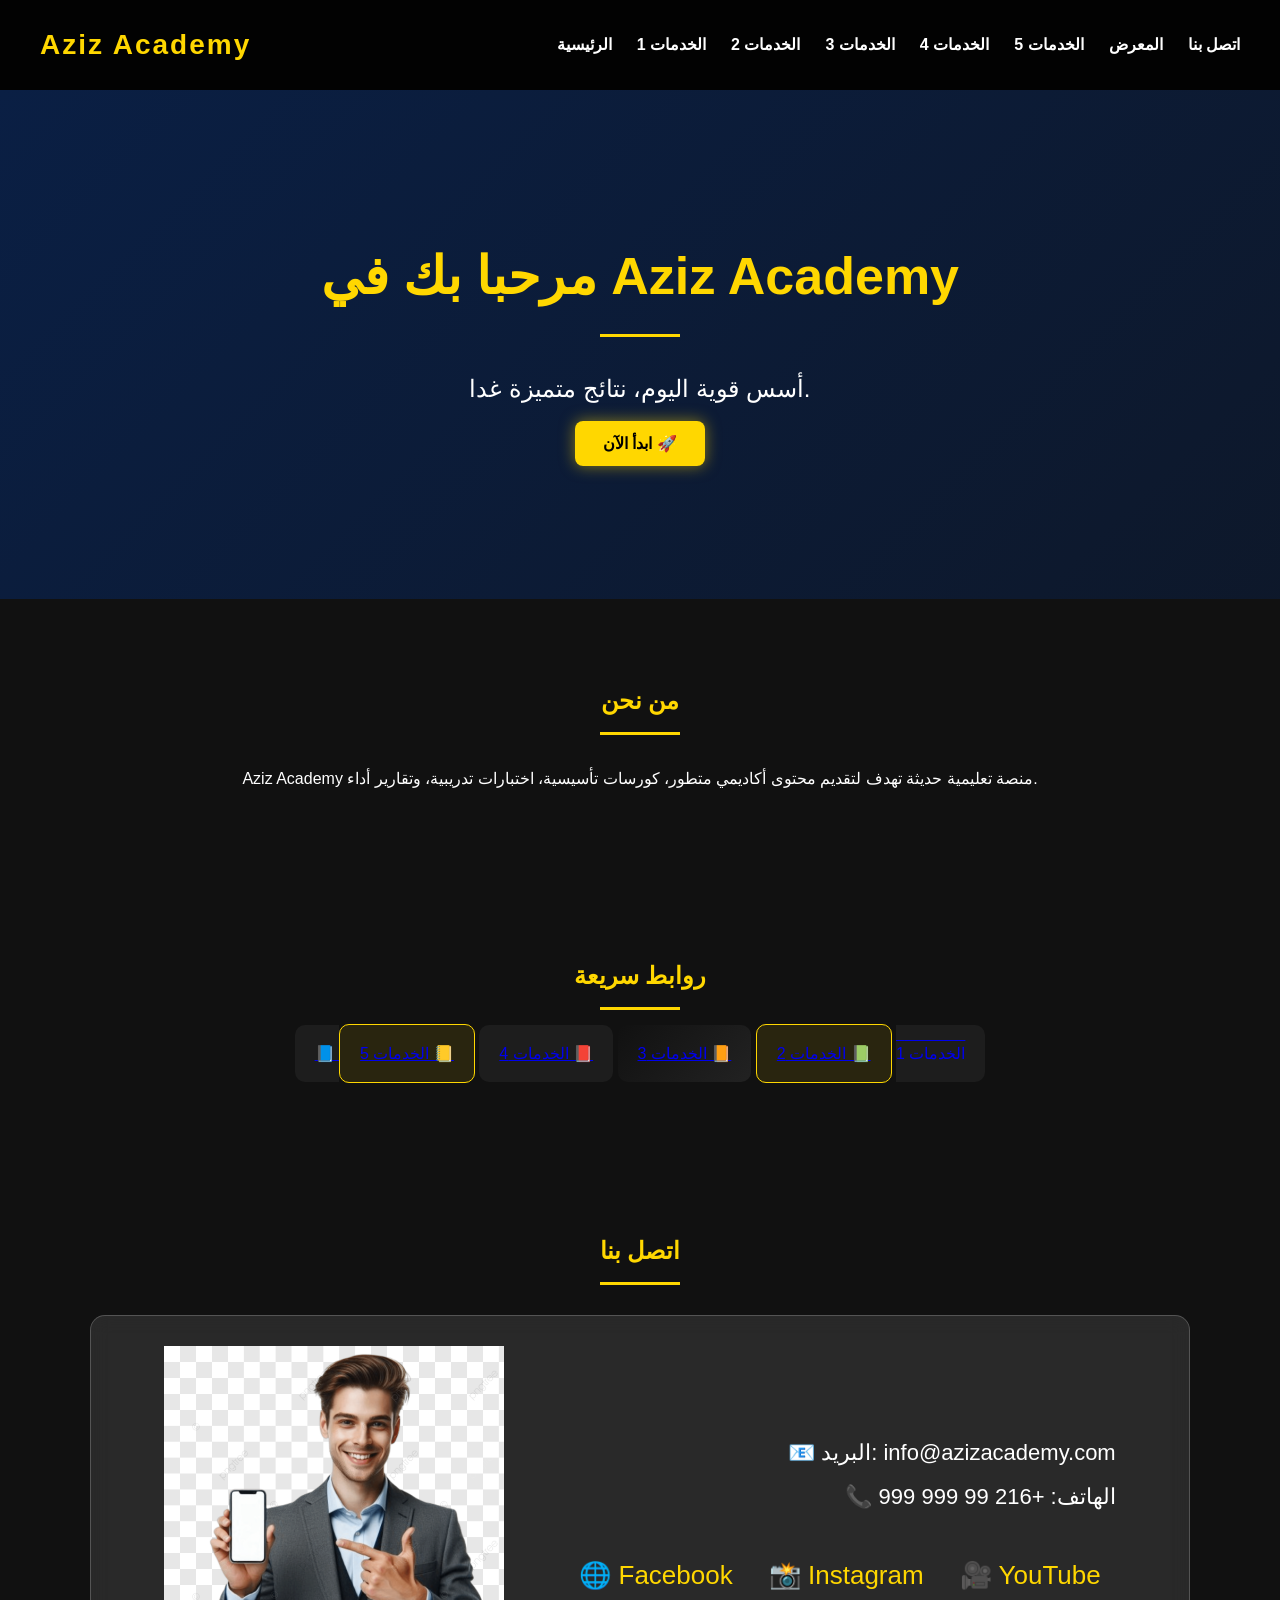
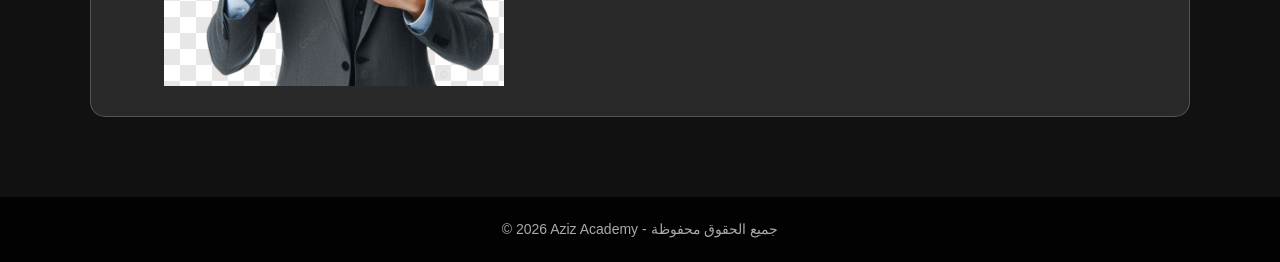
==== commit dab1c004: "Update index.html" ====
--- a/index.html
+++ b/index.html
@@ -18,53 +18,44 @@
     <div class="logo">Aziz Academy</div>
     <nav>
       <ul>
-        <li><a href="#hero">الرئيسية</a></li>
-        <li><a href="#services">الخدمات</a></li>
-        <li><a href="#gallery">المعرض</a></li>
-        <li><a href="#course">الكورسات</a></li>
-        <li><a href="#contact">اتصل بنا</a></li>
-    </ul>
+        <li><a href="index.html">الرئيسية</a></li>
+        <li><a href="services1.html">الخدمات 1</a></li>
+        <li><a href="services2.html">الخدمات 2</a></li>
+        <li><a href="services3.html">الخدمات 3</a></li>
+        <li><a href="services4.html">الخدمات 4</a></li>
+        <li><a href="services5.html">الخدمات 5</a></li>
+        <li><a href="gallery.html">المعرض</a></li>
+        <li><a href="contact.html">اتصل بنا</a></li>
+      </ul>
     </nav>
   </header>
 
-  <!-- البانر -->
-  <section id="hero" class="hero bg-gradient">
+  <!-- Hero Section -->
+  <section class="hero bg-gradient">
     <h1 class="text-glow">مرحبا بك في Aziz Academy</h1>
     <p class="fade-slide">أسس قوية اليوم، نتائج متميزة غدا.</p>
-    <a href="#course" class="btn btn-pulse">ابدأ الآن 🚀</a>
+    <a href="services1.html" class="btn btn-pulse">ابدأ الآن 🚀</a>
   </section>
 
-  <!-- الخدمات -->
-  <section id="services" class="services">
-    <h1>الخدمات</h1>
-    <div class="service-box glow-border">دروس فيديو واضحة</div>
-    <div class="service-box neon-border">اختبارات منتظمة</div>
-    <div class="service-box glass-box">تتبع الأداء</div>
+  <!-- نبذة -->
+  <section class="about">
+    <h1>من نحن</h1>
+    <p>Aziz Academy منصة تعليمية حديثة تهدف لتقديم محتوى أكاديمي متطور، كورسات تأسيسية، اختبارات تدريبية، وتقارير أداء.</p>
   </section>
 
-  <!-- المعرض -->
-  <section id="gallery" class="gallery">
-    <h1>المعرض</h1>
-    <div class="gallery-grid">
-      <img src="Image2.png" alt="درس طبي" class="img-zoom">
-      <img src="Image3.jpg" alt="محاضرة أكاديمية" class="img-zoom">
-      <img src="Image3.png" alt="طالب يحمل هاتف" class="img-zoom">
+  <!-- روابط سريعة -->
+  <section class="quick-links">
+    <h1>روابط سريعة</h1>
+    <div class="links-grid">
+      <a href="services1.html" class="card-style1">📘 الخدمات 1</a>
+      <a href="services2.html" class="card-style2">📗 الخدمات 2</a>
+      <a href="services3.html" class="card-style3">📙 الخدمات 3</a>
+      <a href="services4.html" class="card-style1">📕 الخدمات 4</a>
+      <a href="services5.html" class="card-style2">📒 الخدمات 5</a>
     </div>
   </section>
 
-  <!-- الكورس -->
-  <section id="course" class="course parallax-section">
-    <h1 class="gradient-text">Foundation 10th Complete Course</h1>
-    <p class="text-shimmer">Concept Clarity | Complete Syllabus | Regular Tests</p>
-    <div class="flip-card">
-      <div class="flip-card-inner">
-        <div class="flip-card-front">📘 محتوى الكورس</div>
-        <div class="flip-card-back">🎓 أساتذة خبراء</div>
-      </div>
-    </div>
-  </section>
-
-  <!-- الاتصال -->
+  <!-- Contact -->
   <section id="contact" class="contact">
     <h1>اتصل بنا</h1>
     <div class="contact-container glass-box">
@@ -81,10 +72,11 @@
     </div>
   </section>
 
-  <!-- الفوتر -->
+  <!-- Footer -->
   <footer>
     <p>© 2026 Aziz Academy - جميع الحقوق محفوظة</p>
   </footer>
 
 </body>
 </html>
+
--- a/style1.css
+++ b/style1.css
@@ -0,0 +1,287 @@
+/* ====== RESET & BASE ====== */
+* {
+  margin: 0;
+  padding: 0;
+  box-sizing: border-box;
+}
+body {
+  font-family: 'Tahoma', sans-serif;
+  background-color: #111;
+  color: #fff;
+  line-height: 1.8;
+  scroll-behavior: smooth;
+}
+
+/* ====== HEADER ====== */
+header {
+  background: rgba(0,0,0,0.85);
+  padding: 20px 40px;
+  display: flex;
+  justify-content: space-between;
+  align-items: center;
+  position: sticky;
+  top: 0;
+  z-index: 1000;
+  animation: slideDown 1.2s ease-out;
+}
+header .logo {
+  color: gold;
+  font-size: 28px;
+  font-weight: bold;
+  letter-spacing: 2px;
+  transition: transform 0.3s;
+}
+header .logo:hover {
+  transform: scale(1.1);
+}
+nav ul {
+  list-style: none;
+  display: flex;
+  gap: 25px;
+}
+nav a {
+  color: white;
+  text-decoration: none;
+  font-weight: bold;
+  transition: 0.3s;
+}
+nav a:hover {
+  color: gold;
+  text-shadow: 0 0 10px gold;
+  transform: translateY(-3px);
+}
+
+/* ====== HERO ====== */
+.hero {
+  background: url('stethoscope.png') no-repeat center center fixed;
+  background-size: cover;
+  text-align: center;
+  padding: 140px 20px;
+  animation: fadeIn 2s ease-in-out;
+}
+.hero h1 {
+  font-size: 52px;
+  color: gold;
+  animation: glowText 3s infinite alternate;
+}
+.hero p {
+  font-size: 24px;
+  margin: 20px 0;
+  opacity: 0;
+  animation: fadeInUp 2s forwards 1s;
+}
+.btn {
+  background: gold;
+  color: black;
+  padding: 14px 28px;
+  border-radius: 8px;
+  text-decoration: none;
+  font-weight: bold;
+  transition: 0.3s;
+  box-shadow: 0 0 15px rgba(255,215,0,0.5);
+}
+.btn:hover {
+  background: white;
+  color: gold;
+  transform: scale(1.1);
+  box-shadow: 0 0 25px gold;
+}
+
+/* ====== SECTIONS ====== */
+section {
+  padding: 80px 20px;
+  text-align: center;
+  animation: fadeIn 1.5s ease-in-out;
+}
+section h1, section h2 {
+  color: gold;
+  margin-bottom: 30px;
+  position: relative;
+}
+section h1::after {
+  content: '';
+  display: block;
+  width: 80px;
+  height: 3px;
+  background: gold;
+  margin: 10px auto;
+  animation: expandLine 2s infinite alternate;
+}
+
+/* ====== SERVICES ====== */
+.services .service-box {
+  display: inline-block;
+  background: rgba(255,255,255,0.1);
+  margin: 20px;
+  padding: 40px;
+  border-radius: 12px;
+  font-size: 22px;
+  transition: transform 0.3s, background 0.3s;
+  animation: floatBox 4s infinite ease-in-out;
+}
+.services .service-box:hover {
+  transform: translateY(-10px);
+  background: rgba(255,215,0,0.2);
+  box-shadow: 0 0 20px gold;
+}
+
+/* ====== TESTIMONIALS ====== */
+.testimonials blockquote {
+  background: rgba(255,255,255,0.1);
+  margin: 20px auto;
+  padding: 20px;
+  border-left: 5px solid gold;
+  max-width: 700px;
+  font-style: italic;
+  animation: fadeInUp 1.5s ease-in-out;
+}
+
+/* ====== FAQ ====== */
+.faq h3 {
+  color: gold;
+  margin-top: 20px;
+  transition: color 0.3s;
+}
+.faq h3:hover {
+  color: white;
+  text-shadow: 0 0 10px gold;
+}
+.faq p {
+  margin-bottom: 20px;
+  opacity: 0;
+  animation: fadeInUp 1.5s forwards;
+}
+
+/* ====== GALLERY ====== */
+.gallery-grid {
+  display: grid;
+  grid-template-columns: repeat(auto-fit, minmax(250px, 1fr));
+  gap: 20px;
+}
+.gallery-grid img {
+  width: 100%;
+  border-radius: 10px;
+  transition: transform 0.3s, box-shadow 0.3s;
+}
+.gallery-grid img:hover {
+  transform: scale(1.05);
+  box-shadow: 0 0 15px gold;
+}
+
+/* ====== CONTACT ====== */
+.contact-container {
+  display: flex;
+  align-items: center;
+  justify-content: center;
+  gap: 60px;
+  background-color: rgba(0,0,0,0.6);
+  padding: 40px;
+  border-radius: 12px;
+  max-width: 1100px;
+  margin: auto;
+  animation: fadeInUp 2s ease-in-out;
+}
+.contact-container img {
+  width: 340px;
+  background: none;
+  transition: transform 0.3s;
+}
+.contact-container img:hover {
+  transform: scale(1.05);
+}
+.info {
+  font-size: 22px;
+  line-height: 2;
+  text-align: right;
+}
+.info a {
+  color: gold;
+  text-decoration: none;
+}
+.social {
+  margin-top: 30px;
+}
+.social a {
+  margin: 0 15px;
+  text-decoration: none;
+  font-size: 26px;
+  color: gold;
+  transition: 0.3s;
+}
+.social a:hover {
+  color: white;
+  text-shadow: 0 0 10px gold;
+}
+
+/* ====== FOOTER ====== */
+footer {
+  background: rgba(0,0,0,0.9);
+  padding: 20px;
+  text-align: center;
+  color: #aaa;
+  font-size: 14px;
+  animation: fadeIn 2s ease-in-out;
+}
+
+/* ====== ANIMATIONS ====== */
+@keyframes fadeIn {
+  from {opacity: 0;}
+  to {opacity: 1;}
+}
+@keyframes fadeInUp {
+  from {opacity: 0; transform: translateY(30px);}
+  to {opacity: 1; transform: translateY(0);}
+}
+@keyframes glowText {
+  from {text-shadow: 0 0 10px gold;}
+  to {text-shadow: 0 0 30px gold;}
+}
+@keyframes expandLine {
+  from {width: 40px;}
+  to {width: 80px;}
+}
+@keyframes floatBox {
+  0%, 100% {transform: translateY(0);}
+  50% {transform: translateY(-5px);}
+}
+@keyframes slideDown {
+  from {transform: translateY(-100%);}
+  to {transform: translateY(0);}
+}
+
+/* ====== EXTRA EFFECTS ====== */
+.text-glow {
+  animation: textGlow 3s infinite alternate;
+}
+@keyframes textGlow {
+  from { text-shadow: 0 0 10px gold; }
+  to { text-shadow: 0 0 30px gold; color: #ffd700; }
+}
+.img-zoom {
+  transition: transform 0.6s ease, box-shadow 0.6s ease;
+}
+.img-zoom:hover {
+  transform: scale(1.08);
+  box-shadow: 0 0 25px gold;
+}
+.bg-gradient {
+  background: linear-gradient(135deg, #0a1f44, #111);
+  background-size: 200% 200%;
+  animation: gradientShift 6s infinite alternate;
+}
+@keyframes gradientShift {
+  from { background-position: left top; }
+  to { background-position: right bottom; }
+}
+.btn-pulse {
+  animation: pulse 2s infinite;
+}
+@keyframes pulse {
+  0% { box-shadow: 0 0 0 0 rgba(255,215,0,0.7); }
+  70% { box-shadow: 0 0 0 15px rgba(255,215,0,0); }
+  100% { box-shadow: 0 0 0 0 rgba(255,215,0,0); }
+}
+.rotate-icon:hover {
+  transform: rotate(360deg);
+  transition: transform 1s ease-in-out;
+}
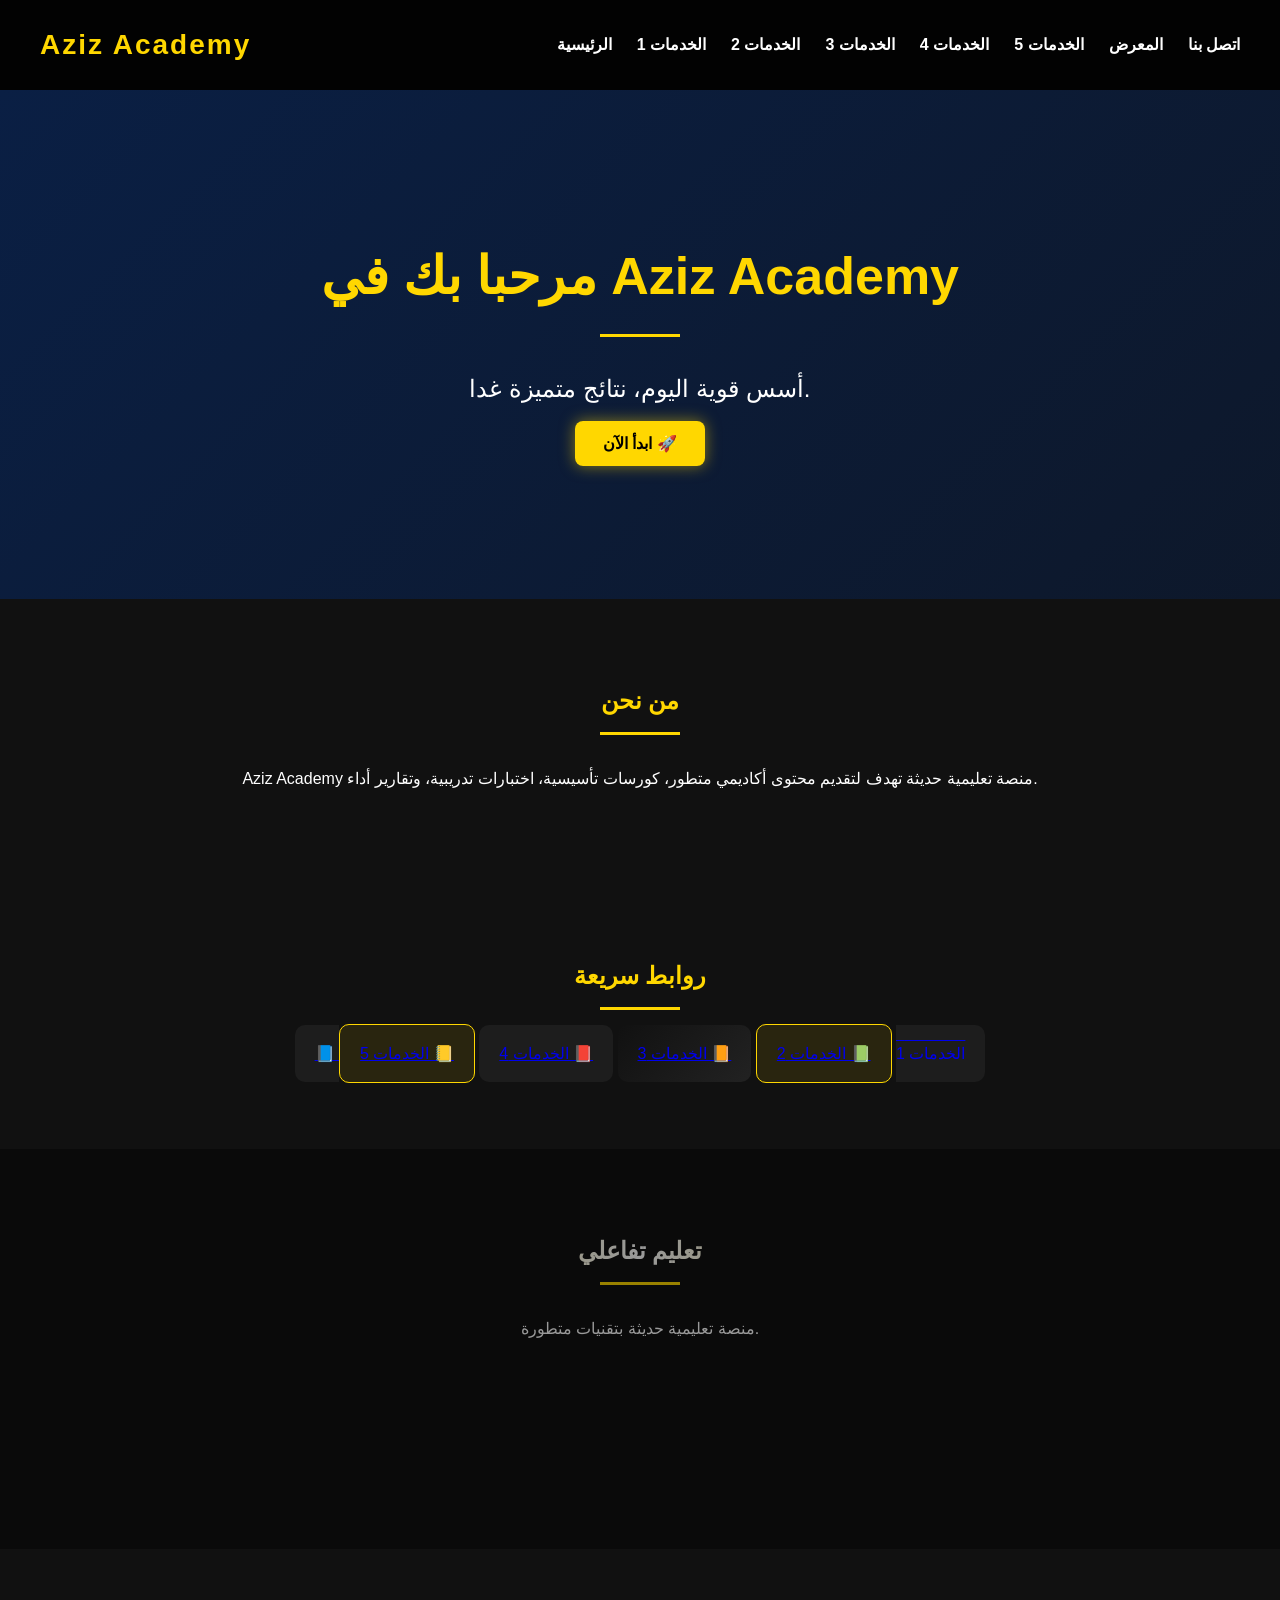
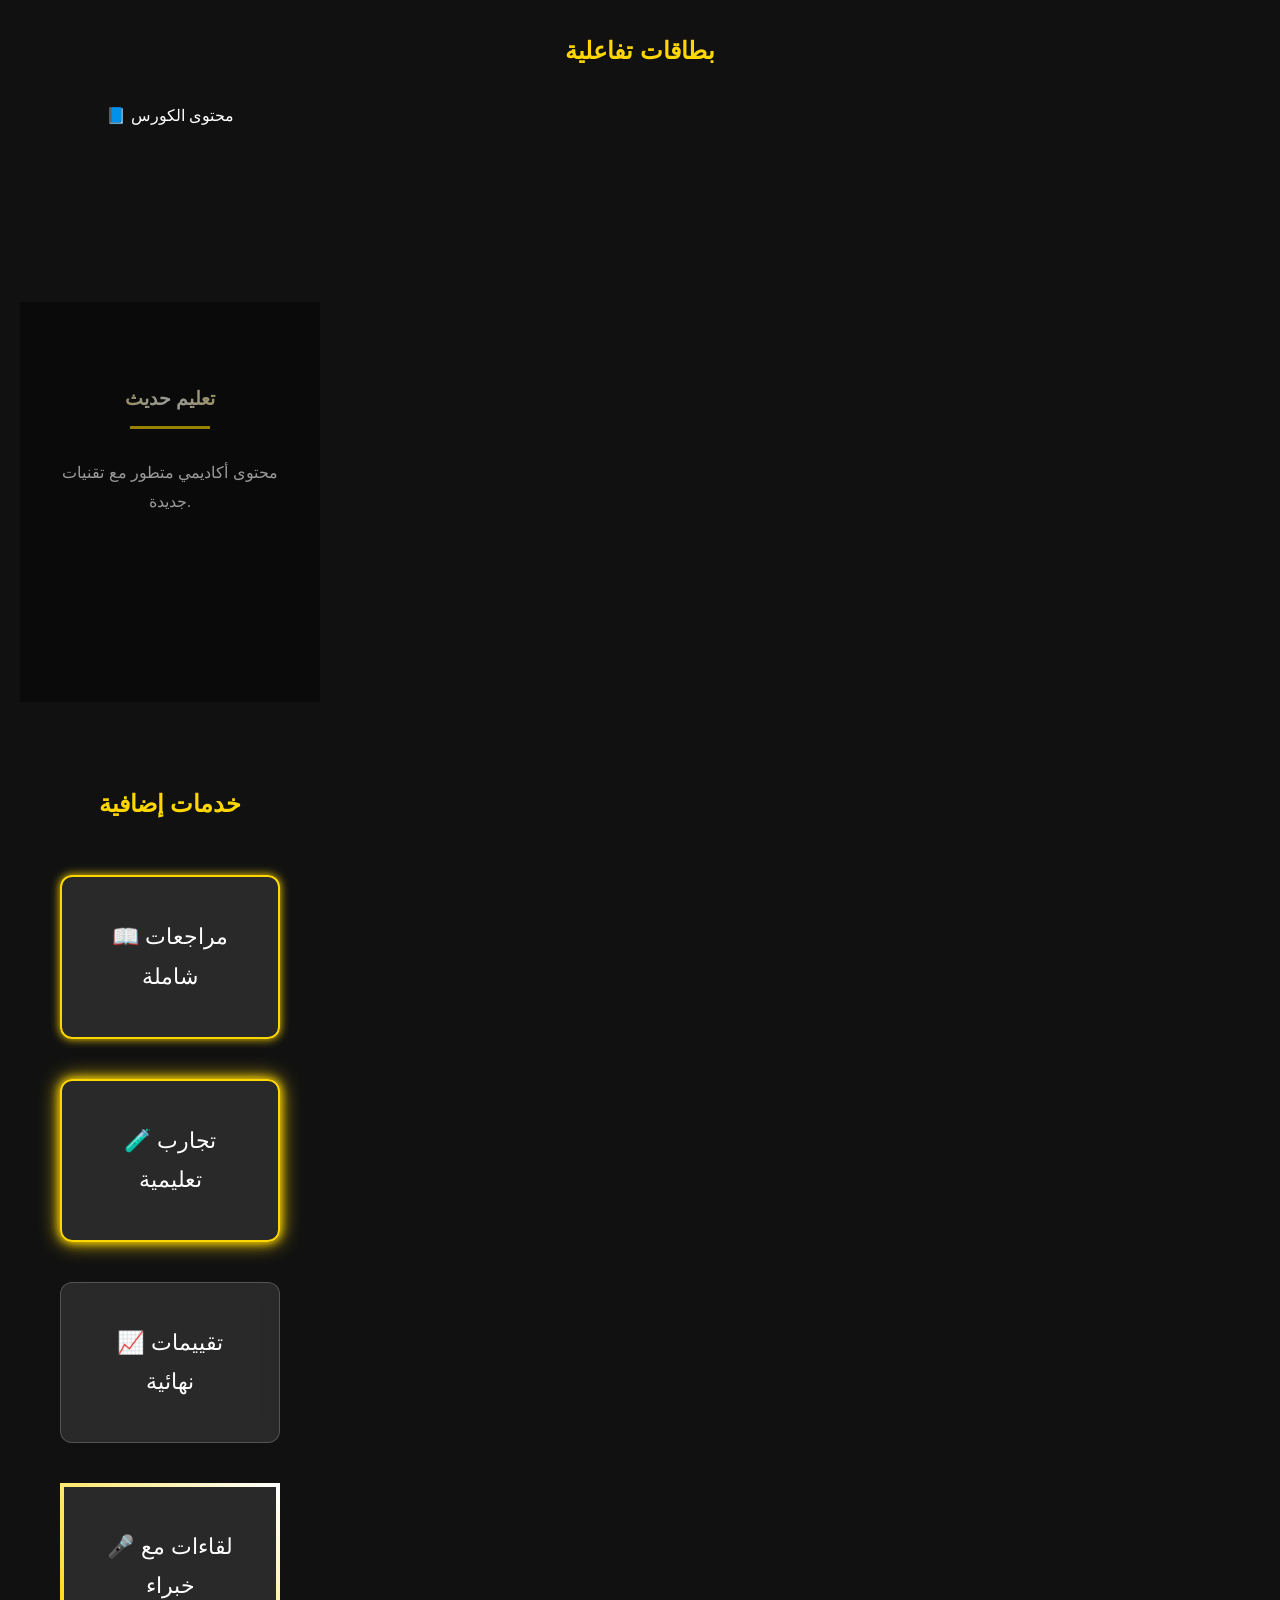
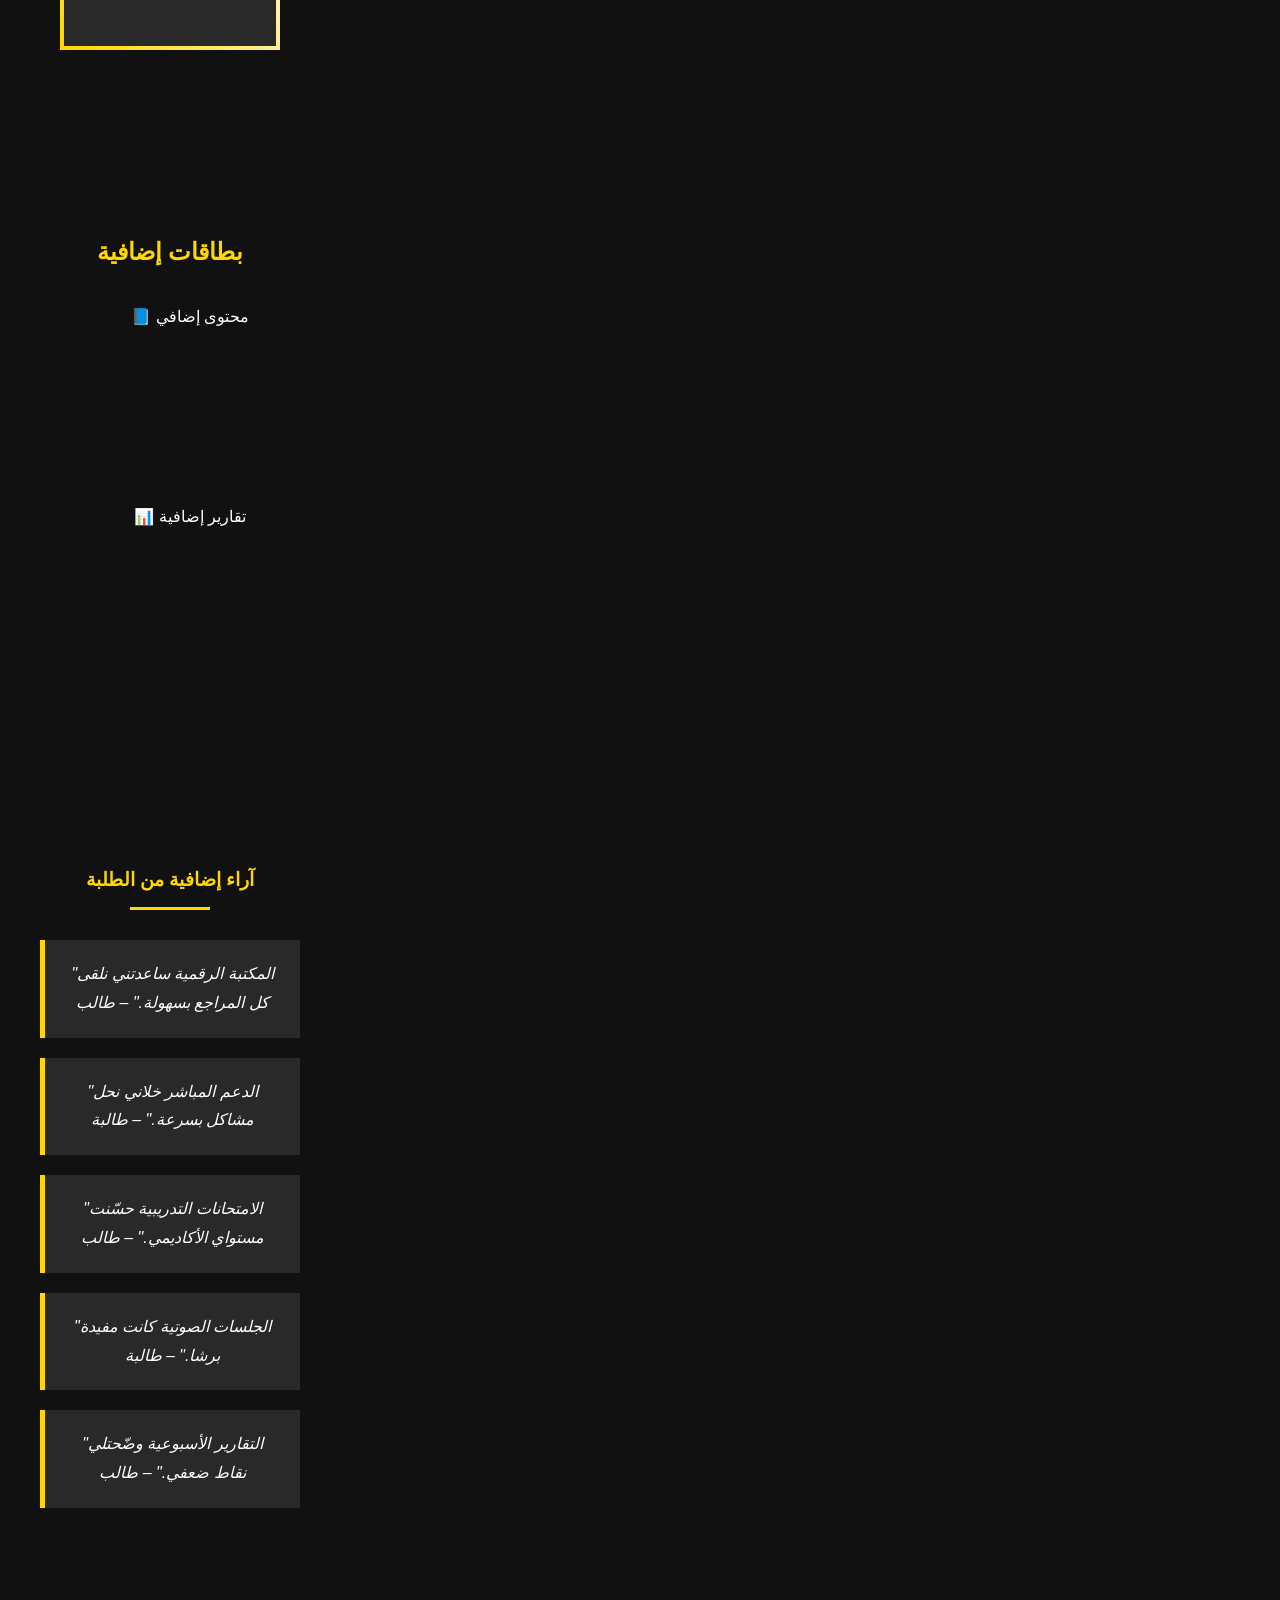
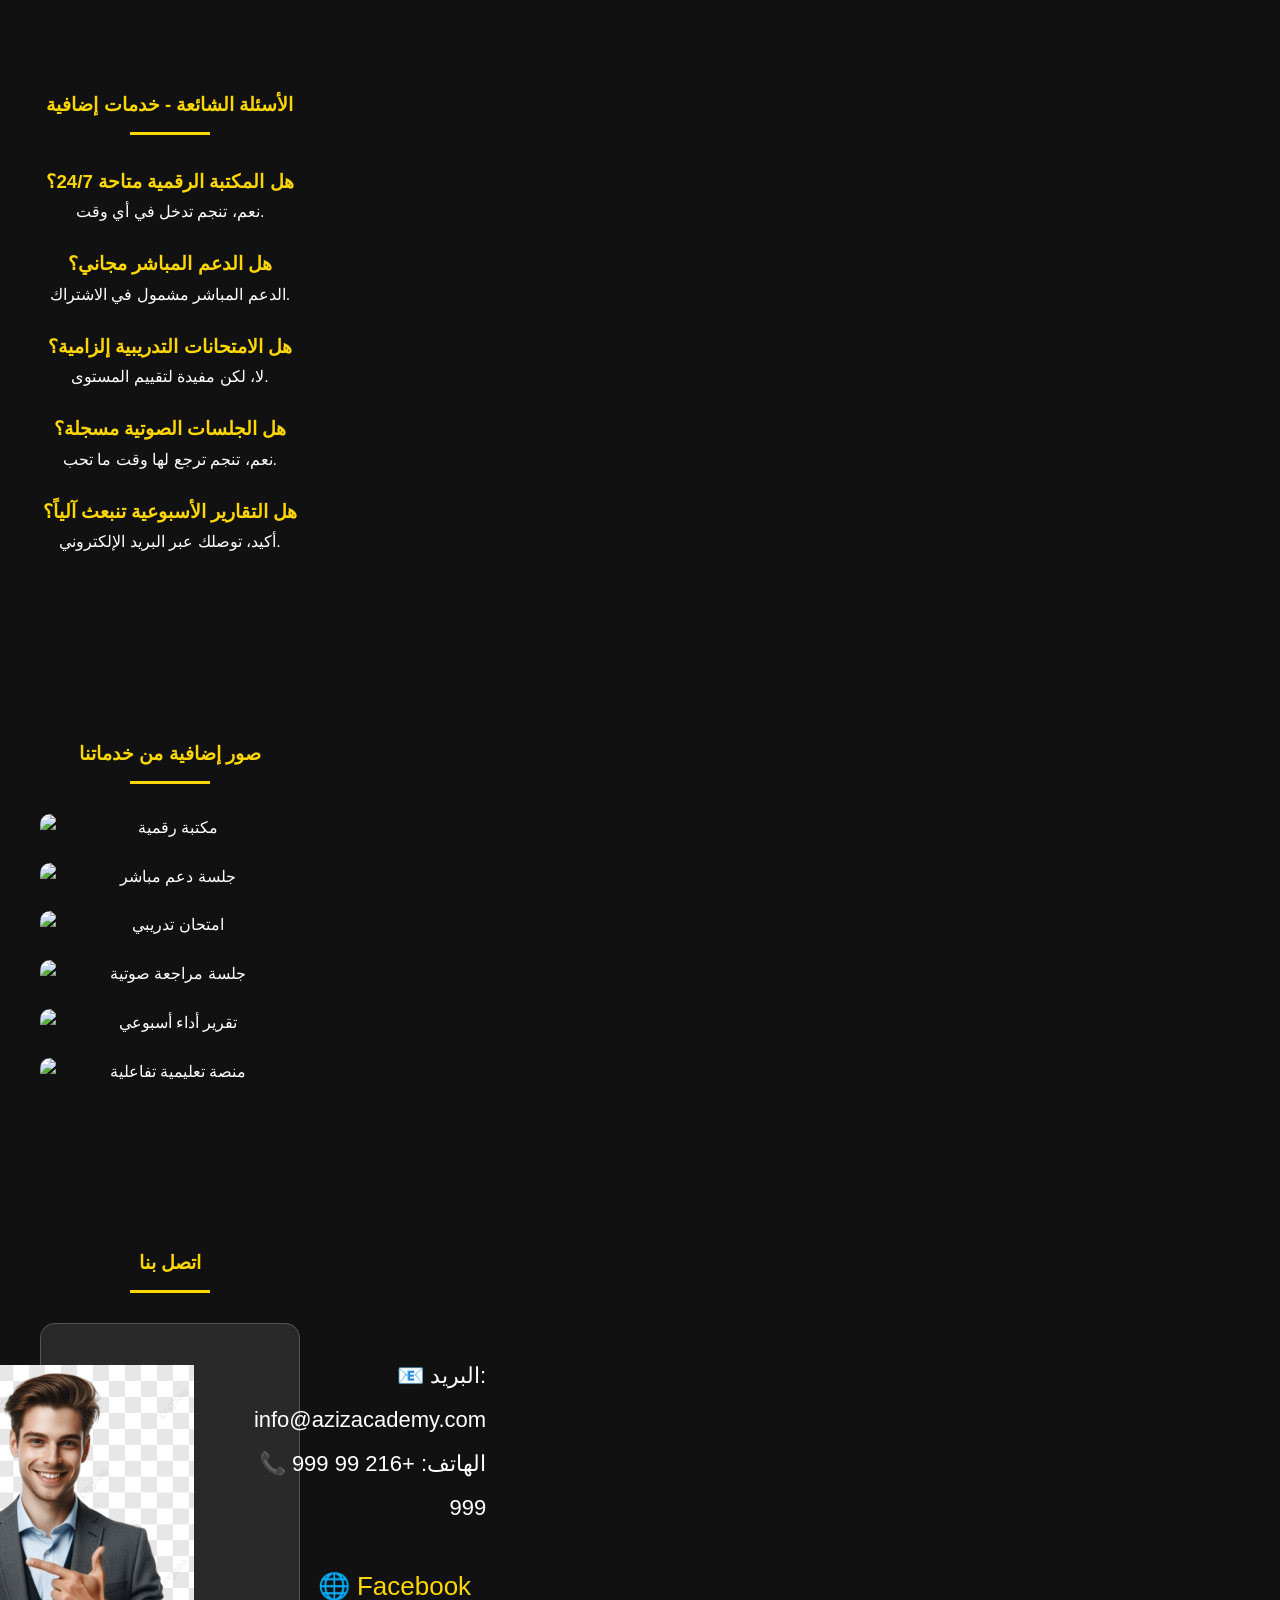
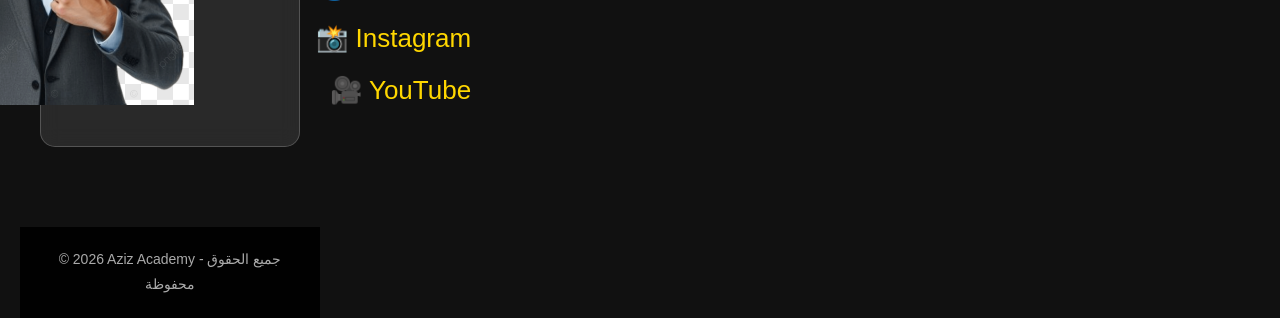
==== commit 5d970df5: "Update index.html" ====
--- a/index.html
+++ b/index.html
@@ -4,7 +4,6 @@
   <meta charset="UTF-8">
   <meta name="viewport" content="width=device-width, initial-scale=1.0">
   <title>Aziz Academy</title>
-  <!-- ربط ملفات التنسيقات -->
   <link rel="stylesheet" href="style1.css">
   <link rel="stylesheet" href="style2.css">
   <link rel="stylesheet" href="style3.css">
@@ -37,13 +36,13 @@
     <a href="services1.html" class="btn btn-pulse">ابدأ الآن 🚀</a>
   </section>
 
-  <!-- نبذة -->
+  <!-- About -->
   <section class="about">
     <h1>من نحن</h1>
     <p>Aziz Academy منصة تعليمية حديثة تهدف لتقديم محتوى أكاديمي متطور، كورسات تأسيسية، اختبارات تدريبية، وتقارير أداء.</p>
   </section>
 
-  <!-- روابط سريعة -->
+  <!-- Quick Links -->
   <section class="quick-links">
     <h1>روابط سريعة</h1>
     <div class="links-grid">
@@ -55,8 +54,92 @@
     </div>
   </section>
 
-  <!-- Contact -->
-  <section id="contact" class="contact">
+  <!-- Parallax Section -->
+  <section class="parallax-section" style="background-image:url('Image50.jpg');">
+    <h1 class="gradient-text">تعليم تفاعلي</h1>
+    <p class="text-shimmer">منصة تعليمية حديثة بتقنيات متطورة.</p>
+  </section>
+
+  <!-- Flip Cards -->
+  <section class="services">
+    <h2>بطاقات تفاعلية</h2>
+    <div class="flip-card">
+      <div class="flip-card-inner">
+        <div class="flip-card-front">📘 محتوى الكورس</div>
+        <div class="flip-card-back">🎓 أساتذة خبراء</div>
+      </div>
+  <!-- Parallax Section إضافي -->
+  <section class="parallax-section" style="background-image:url('Image60.jpg');">
+    <h1 class="gradient-text">تعليم حديث</h1>
+    <p class="text-shimmer">محتوى أكاديمي متطور مع تقنيات جديدة.</p>
+  </section>
+
+  <!-- خدمات إضافية -->
+  <section class="services">
+    <h2>خدمات إضافية</h2>
+    <div class="service-box glow-border">📖 مراجعات شاملة</div>
+    <div class="service-box neon-border">🧪 تجارب تعليمية</div>
+    <div class="service-box glass-box">📈 تقييمات نهائية</div>
+    <div class="service-box gradient-border">🎤 لقاءات مع خبراء</div>
+  </section>
+
+  <!-- Flip Cards Variants -->
+  <section class="services">
+    <h2>بطاقات إضافية</h2>
+    <div class="flip-card">
+      <div class="flip-card-inner">
+        <div class="flip-card-front">📘 محتوى إضافي</div>
+        <div class="flip-card-back">🎓 تفاصيل متقدمة</div>
+      </div>
+    </div>
+    <div class="flip-card">
+      <div class="flip-card-inner">
+        <div class="flip-card-front">📊 تقارير إضافية</div>
+        <div class="flip-card-back">📈 تحليل معمّق</div>
+      </div>
+    </div>
+  </section>
+
+  <!-- Testimonials موسّعة -->
+  <section id="testimonials-extended" class="testimonials">
+    <h1>آراء إضافية من الطلبة</h1>
+    <blockquote class="fade-slide">"المكتبة الرقمية ساعدتني نلقى كل المراجع بسهولة." – طالب</blockquote>
+    <blockquote class="fade-slide">"الدعم المباشر خلاني نحل مشاكل بسرعة." – طالبة</blockquote>
+    <blockquote class="fade-slide">"الامتحانات التدريبية حسّنت مستواي الأكاديمي." – طالب</blockquote>
+    <blockquote class="fade-slide">"الجلسات الصوتية كانت مفيدة برشا." – طالبة</blockquote>
+    <blockquote class="fade-slide">"التقارير الأسبوعية وضّحتلي نقاط ضعفي." – طالب</blockquote>
+  </section>
+
+  <!-- FAQ موسّع -->
+  <section id="faq-extended" class="faq">
+    <h1>الأسئلة الشائعة - خدمات إضافية</h1>
+    <h3>هل المكتبة الرقمية متاحة 24/7؟</h3>
+    <p>نعم، تنجم تدخل في أي وقت.</p>
+    <h3>هل الدعم المباشر مجاني؟</h3>
+    <p>الدعم المباشر مشمول في الاشتراك.</p>
+    <h3>هل الامتحانات التدريبية إلزامية؟</h3>
+    <p>لا، لكن مفيدة لتقييم المستوى.</p>
+    <h3>هل الجلسات الصوتية مسجلة؟</h3>
+    <p>نعم، تنجم ترجع لها وقت ما تحب.</p>
+    <h3>هل التقارير الأسبوعية تنبعث آلياً؟</h3>
+    <p>أكيد، توصلك عبر البريد الإلكتروني.</p>
+  </section>
+
+  <!-- Gallery إضافي -->
+  <section id="gallery-extended" class="gallery">
+    <h1>صور إضافية من خدماتنا</h1>
+    <div class="gallery-grid">
+      <img src="Image61.jpg" alt="مكتبة رقمية" class="img-zoom">
+      <img src="Image62.jpg" alt="جلسة دعم مباشر" class="img-zoom">
+      <img src="Image63.jpg" alt="امتحان تدريبي" class="img-zoom">
+      <img src="Image64.jpg" alt="جلسة مراجعة صوتية" class="img-zoom">
+      <img src="Image65.jpg" alt="تقرير أداء أسبوعي" class="img-zoom">
+      <img src="Image66.jpg" alt="منصة تعليمية تفاعلية" class="img-zoom">
+    </div>
+  </section>
+
+  <!-- Contact ختامي -->
+  <section id="contact-final" class="contact">
     <h1>اتصل بنا</h1>
     <div class="contact-container glass-box">
       <img src="Image3.png" alt="شخص يحمل هاتف">
@@ -79,4 +162,3 @@
 
 </body>
 </html>
-
